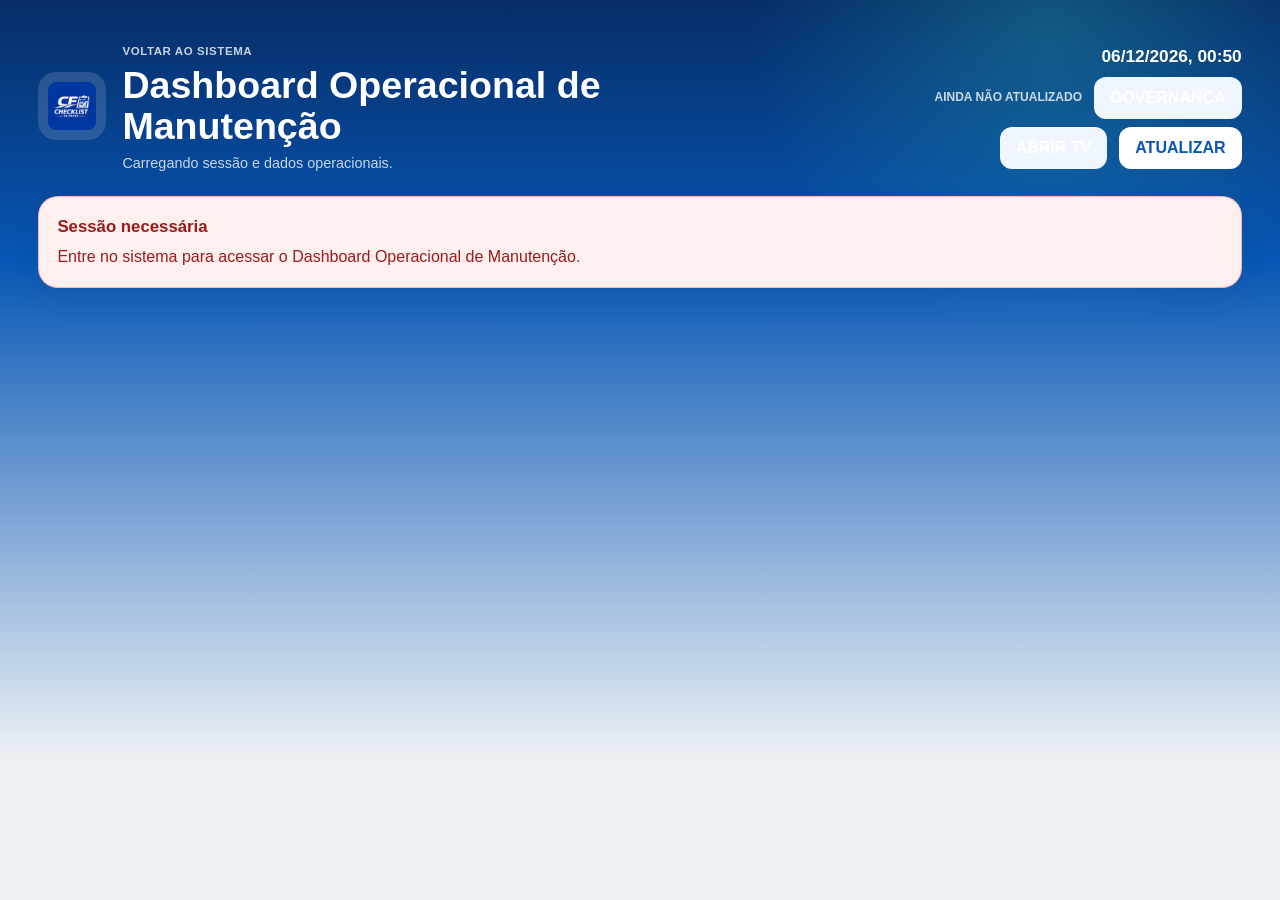
==== web_app/dashboard-manutencao/index.html @ 2badd082 "feat: liberar acesso publico ao painel tv" ====
<!DOCTYPE html>
<html lang="pt-BR">
<head>
    <meta charset="UTF-8">
    <meta name="viewport" content="width=device-width, initial-scale=1.0, viewport-fit=cover">
    <meta name="theme-color" content="#0756B5">
    <meta http-equiv="Cache-Control" content="no-cache, no-store, must-revalidate">
    <title>Dashboard Operacional de Manutenção</title>
    <link rel="icon" type="image/png" sizes="192x192" href="../static/icons/icon-192.png?v=20260720-01">
    <link rel="stylesheet" href="../static/css/styles.css?v=20260720-01">
    <link rel="stylesheet" href="../static/css/maintenance-dashboard.css?v=20260724-02">
</head>
<body class="dashboard-page">
    <main class="maintenance-dashboard-shell">
        <header class="dashboard-header">
            <div class="dashboard-brand">
                <img src="../static/icons/cf-logo-mark.png" alt="Checklist de Frota">
                <div>
                    <a class="dashboard-back-link" href="../">VOLTAR AO SISTEMA</a>
                    <h1>Dashboard Operacional de Manutenção</h1>
                    <p id="dashboard-subtitle">Carregando sessão e dados operacionais.</p>
                </div>
            </div>
            <div class="dashboard-header-meta">
                <strong id="dashboard-clock">--/--/---- --:--</strong>
                <span id="dashboard-last-update">AINDA NÃO ATUALIZADO</span>
                <button id="dashboard-governance-toggle" class="dashboard-action secondary" type="button">GOVERNANÇA</button>
                <a id="dashboard-open-tv" class="dashboard-action secondary" href="./tv/" target="_blank" rel="noopener">ABRIR TV</a>
                <button id="dashboard-refresh" class="dashboard-action" type="button">ATUALIZAR</button>
            </div>
        </header>

        <section id="dashboard-access-state" class="dashboard-state-card" aria-live="polite"></section>

        <section id="dashboard-content" class="dashboard-content hidden">
            <section class="dashboard-filter-card" aria-label="Filtros do dashboard">
                <div class="dashboard-section-heading">
                    <div>
                        <span>FILTROS OPERACIONAIS</span>
                        <h2>Período e ativos</h2>
                    </div>
                    <button id="dashboard-clear-filters" class="dashboard-clear-button" type="button">LIMPAR FILTROS</button>
                </div>
                <div class="dashboard-filters">
                    <label>DATA INICIAL<input id="dashboard-date-from" type="date"></label>
                    <label>DATA FINAL<input id="dashboard-date-to" type="date"></label>
                    <label>FAMÍLIA<select id="dashboard-family"><option value="">TODAS</option></select></label>
                    <label>EQUIPAMENTO<select id="dashboard-vehicle"><option value="">TODOS</option></select></label>
                    <label>LOCAL<select id="dashboard-location"><option value="">TODOS</option></select></label>
                    <button id="dashboard-apply-filters" class="dashboard-apply-button" type="button">APLICAR</button>
                </div>
            </section>

            <section id="dashboard-governance-panel" class="dashboard-governance-panel hidden" aria-label="Governança de manutenção">
                <div class="dashboard-section-heading compact">
                    <div><span>DADOS REAIS E AUDITÁVEIS</span><h2>Governança de OS</h2></div>
                    <em id="dashboard-governance-state">SELECIONE UMA OS</em>
                </div>
                <p>Registre custos, fornecedor, causa, componente e turno diretamente na ordem. Metas ficam vazias até serem definidas pela gestão.</p>

                <div class="dashboard-governance-grid">
                    <form id="dashboard-governance-targets-form" class="dashboard-governance-card">
                        <h3>Metas gerenciais</h3>
                        <div class="dashboard-governance-fields two-columns">
                            <label>DISPONIBILIDADE MÍNIMA (%)<input id="governance-target-availability" type="number" min="0" max="100" step="0.01" placeholder="Não configurada"></label>
                            <label>MTTR MÁXIMO (HORAS)<input id="governance-target-mttr" type="number" min="0" step="0.01" placeholder="Não configurada"></label>
                            <label>MTBF MÍNIMO (HORAS)<input id="governance-target-mtbf" type="number" min="0" step="0.01" placeholder="Não configurada"></label>
                            <label>PREVENTIVAS MÍNIMAS (%)<input id="governance-target-preventive" type="number" min="0" max="100" step="0.01" placeholder="Não configurada"></label>
                        </div>
                        <button class="dashboard-apply-button" type="submit">SALVAR METAS</button>
                    </form>

                    <form id="dashboard-governance-classification-form" class="dashboard-governance-card">
                        <h3>Classificação da ordem</h3>
                        <div class="dashboard-governance-fields">
                            <label>ORDEM DE SERVIÇO<select id="governance-work-order"><option value="">SELECIONE UMA OS</option></select></label>
                            <label>CAUSA DA FALHA<input id="governance-failure-cause" maxlength="160" placeholder="Ex.: desgaste, vazamento, falha elétrica"></label>
                            <label>COMPONENTE AFETADO<input id="governance-affected-component" maxlength="160" placeholder="Ex.: spreader, motor, sistema hidráulico"></label>
                            <label>TURNO<input id="governance-work-shift" maxlength="30" placeholder="Informe o turno real"></label>
                        </div>
                        <button class="dashboard-apply-button" type="submit">SALVAR CLASSIFICAÇÃO</button>
                    </form>
                </div>

                <div class="dashboard-governance-grid">
                    <form id="dashboard-governance-cost-form" class="dashboard-governance-card">
                        <h3>Novo lançamento de custo</h3>
                        <div class="dashboard-governance-fields two-columns">
                            <label>CATEGORIA<select id="governance-cost-category"><option value="PECA">PEÇA</option><option value="MAO_DE_OBRA">MÃO DE OBRA</option><option value="SERVICO_EXTERNO">SERVIÇO EXTERNO</option></select></label>
                            <label>VALOR (R$)<input id="governance-cost-amount" type="number" min="0" step="0.01" required></label>
                            <label>DESCRIÇÃO<input id="governance-cost-description" maxlength="200" required placeholder="Material, serviço ou mão de obra"></label>
                            <label>FORNECEDOR<input id="governance-cost-supplier" maxlength="160" placeholder="Quando aplicável"></label>
                            <label>COMPONENTE<input id="governance-cost-component" maxlength="160" placeholder="Quando aplicável"></label>
                            <label>DATA E HORA<input id="governance-cost-occurred-at" type="datetime-local"></label>
                        </div>
                        <label class="dashboard-governance-notes">OBSERVAÇÃO<textarea id="governance-cost-notes" maxlength="2000" rows="2"></textarea></label>
                        <button class="dashboard-apply-button" type="submit">REGISTRAR CUSTO</button>
                    </form>

                    <section class="dashboard-governance-card" aria-live="polite">
                        <h3>Custos da ordem</h3>
                        <div id="governance-cost-summary" class="dashboard-governance-summary">Selecione uma OS para visualizar os custos.</div>
                        <div id="governance-cost-list" class="dashboard-governance-cost-list"></div>
                    </section>
                </div>
            </section>

            <section class="dashboard-kpi-grid" aria-label="Indicadores principais">
                <article class="dashboard-kpi blue"><span>EQUIPAMENTOS</span><strong id="kpi-equipment-total">--</strong><em>ATIVOS NO FILTRO</em></article>
                <article class="dashboard-kpi green"><span>DISPONÍVEIS</span><strong id="kpi-available">--</strong><em>INCLUI RESTRIÇÃO</em></article>
                <article class="dashboard-kpi red"><span>INDISPONÍVEIS</span><strong id="kpi-unavailable">--</strong><em>PARADA OPERACIONAL</em></article>
                <article class="dashboard-kpi amber"><span>EM MANUTENÇÃO</span><strong id="kpi-maintenance">--</strong><em>STATUS ATUAL</em></article>
                <article class="dashboard-kpi blue"><span>DISPONIBILIDADE</span><strong id="kpi-availability">--</strong><em id="kpi-measured">SEM MEDIÇÃO</em></article>
                <article class="dashboard-kpi amber"><span>OS ABERTAS</span><strong id="kpi-open-orders">--</strong><em id="kpi-overdue-orders">-- VENCIDAS</em></article>
                <article class="dashboard-kpi red"><span>PREVENTIVAS</span><strong id="kpi-preventives">--</strong><em>VENCENDO OU VENCIDAS</em></article>
                <article class="dashboard-kpi blue"><span>MTTR / MTBF</span><strong id="kpi-reliability">--</strong><em id="kpi-reliability-detail">SEM EXECUÇÕES COMPLETAS</em></article>
            </section>

            <section class="dashboard-grid dashboard-grid-charts" aria-label="Graficos operacionais">
                <article class="dashboard-panel">
                    <div class="dashboard-section-heading compact">
                        <div><span>SITUACAO ATUAL</span><h2>Ativos por status operacional</h2></div>
                        <em id="dashboard-status-caption">SEM DADOS</em>
                    </div>
                    <div id="dashboard-operational-status-chart" class="dashboard-bar-chart"></div>
                </article>
                <article class="dashboard-panel">
                    <div class="dashboard-section-heading compact">
                        <div><span>ORDENS DE SERVICO</span><h2>Distribuicao por status</h2></div>
                        <em id="dashboard-work-order-chart-caption">SEM DADOS</em>
                    </div>
                    <div id="dashboard-work-order-status-chart" class="dashboard-bar-chart"></div>
                </article>
                <article class="dashboard-panel">
                    <div class="dashboard-section-heading compact">
                        <div><span>PLANOS PREVENTIVOS</span><h2>Situacao dos planos ativos</h2></div>
                        <em id="dashboard-preventive-chart-caption">SEM DADOS</em>
                    </div>
                    <div id="dashboard-preventive-status-chart" class="dashboard-bar-chart"></div>
                </article>
            </section>

            <section class="dashboard-grid dashboard-grid-wide">
                <article class="dashboard-panel">
                    <div class="dashboard-section-heading compact">
                        <div><span>DISPONIBILIDADE</span><h2>Por família de equipamento</h2></div>
                        <em id="dashboard-availability-caption">SEM MEDIÇÃO</em>
                    </div>
                    <div id="dashboard-family-availability" class="dashboard-family-list"></div>
                </article>
                <article class="dashboard-panel">
                    <div class="dashboard-section-heading compact">
                        <div><span>PREVENTIVAS</span><h2>Planos com atenção</h2></div>
                        <em id="dashboard-preventive-caption">0 ITENS</em>
                    </div>
                    <div id="dashboard-preventive-list" class="dashboard-simple-list"></div>
                </article>
            </section>

            <section class="dashboard-panel dashboard-critical-panel">
                <div class="dashboard-section-heading compact">
                    <div><span>PRIORIDADE OPERACIONAL</span><h2>Equipamentos críticos</h2></div>
                    <em id="dashboard-critical-caption">0 ATIVOS</em>
                </div>
                <div id="dashboard-critical-list" class="dashboard-critical-list"></div>
            </section>

            <section class="dashboard-grid dashboard-grid-wide">
                <article class="dashboard-panel">
                    <div class="dashboard-section-heading compact">
                        <div><span>EVOLUCAO</span><h2>Apontamentos operacionais no periodo</h2></div>
                        <em id="dashboard-trend-caption">SEM EVENTOS</em>
                    </div>
                    <div id="dashboard-operational-trend" class="dashboard-trend-chart"></div>
                </article>
                <article class="dashboard-panel">
                    <div class="dashboard-section-heading compact">
                        <div><span>INDISPONIBILIDADES</span><h2>Motivos registrados</h2></div>
                        <em id="dashboard-reason-caption">SEM DADOS</em>
                    </div>
                    <div id="dashboard-unavailability-reasons-chart" class="dashboard-bar-chart"></div>
                </article>
            </section>

            <section class="dashboard-panel">
                <div class="dashboard-section-heading compact">
                    <div><span>ACOMPANHAMENTO</span><h2>Ordens de serviço</h2></div>
                    <em id="dashboard-orders-caption">0 REGISTROS</em>
                </div>
                <div class="dashboard-table-wrap">
                    <table>
                        <thead><tr><th>OS</th><th>ATIVO</th><th>ORIGEM</th><th>STATUS</th><th>PROGRAMADA</th><th>EM ABERTO</th><th>RESPONSÁVEL</th></tr></thead>
                        <tbody id="dashboard-orders-table"></tbody>
                    </table>
                </div>
            </section>

            <section id="dashboard-data-gap" class="dashboard-data-gap"></section>
            <p id="dashboard-performance" class="dashboard-performance" aria-live="polite"></p>
        </section>
    </main>
    <script src="../static/js/config.js?v=20260720-01"></script>
    <script src="../static/js/maintenance-dashboard.js?v=20260724-02"></script>
</body>
</html>
---- web_app/static/css/styles.css ----
:root {
    --ink: #08111f;
    --muted: #607089;
    --muted-strong: #415168;
    --line: rgba(122, 140, 166, 0.22);
    --line-strong: rgba(122, 140, 166, 0.34);
    --page: #edf1f5;
    --page-top: #0756b5;
    --page-mid: #d8dee6;
    --page-bottom: #edf1f5;
    --hero-band-end: 248px;
    --card: #ffffff;
    --card-soft: #f7f9fc;
    --card-muted: #edf1f5;
    --blue: #0756b5;
    --blue-soft: #e8f2ff;
    --green: #10b981;
    --green-soft: #e7f8f1;
    --red: #ef4444;
    --red-soft: #fff0f0;
    --amber: #f59e0b;
    --focus-ring: rgba(7, 86, 181, 0.18);
    --shadow-soft: 0 8px 20px rgba(15, 23, 42, 0.04);
    --shadow: 0 12px 30px rgba(15, 23, 42, 0.06);
    --shadow-float: 0 14px 32px rgba(15, 23, 42, 0.07);
    --radius: 20px;
    --radius-md: 16px;
    --radius-sm: 13px;
    --history-frota-col-width: 92px;
    --history-count-col-width: 30px;
}

* {
    box-sizing: border-box;
}

html {
    height: 100%;
    min-height: 100%;
    background: var(--page);
    overflow-x: hidden;
    overflow-y: hidden;
    scroll-behavior: smooth;
    touch-action: pan-y;
}

body {
    margin: 0;
    height: 100%;
    min-height: 100%;
    font-family: "Bahnschrift", "Segoe UI Variable Text", "Segoe UI", sans-serif;
    background:
        radial-gradient(circle at top center, rgba(255, 255, 255, 0.18), transparent 24%),
        linear-gradient(180deg, var(--page-top) 0, #0b67cf 18%, #8d9eb4 42%, #d9e0e8 66%, var(--page-bottom) 100%),
        var(--page);
    color: var(--ink);
    overflow-x: hidden;
    overflow-y: hidden;
    line-height: 1.45;
    overscroll-behavior-y: auto;
    touch-action: pan-y;
}

body.entry-screen {
    background: var(--page);
}

body.modal-open {
    overflow: hidden;
}

body.modal-open .mobile-shell {
    overflow: hidden;
}

button,
input,
textarea {
    font: inherit;
}

button {
    -webkit-tap-highlight-color: transparent;
    transition: transform 0.18s ease, box-shadow 0.18s ease, background 0.18s ease, border-color 0.18s ease, color 0.18s ease, opacity 0.18s ease;
    touch-action: manipulation;
}

button:active {
    transform: translateY(1px);
}

button:disabled {
    cursor: not-allowed;
    transform: none;
}

.mobile-shell {
    --pull-distance: 0px;
    width: min(100%, 1120px);
    min-height: 100dvh;
    height: 100dvh;
    margin: 0 auto;
    padding: max(12px, env(safe-area-inset-top)) clamp(10px, 3vw, 28px) calc(34px + env(safe-area-inset-bottom));
    overflow-x: hidden;
    overflow-y: auto;
    overscroll-behavior-y: auto;
    -webkit-overflow-scrolling: touch;
    scrollbar-width: none;
}

.mobile-shell::-webkit-scrollbar {
    width: 0;
    height: 0;
}

.mobile-shell > :not(.pull-refresh-indicator) {
    transform: translateY(var(--pull-distance));
    transition: transform 0.18s ease;
}

.mobile-shell.is-pulling > :not(.pull-refresh-indicator) {
    transition: none;
}

.pull-refresh-indicator {
    position: sticky;
    top: 8px;
    z-index: 6;
    width: fit-content;
    margin: 0 auto -18px;
    padding: 8px 14px;
    border-radius: 999px;
    background: rgba(8, 17, 31, 0.86);
    color: #ffffff;
    font-size: 0.74rem;
    font-weight: 900;
    letter-spacing: 0.05em;
    opacity: 0;
    pointer-events: none;
    transform: translateY(calc(var(--pull-distance) - 14px));
    transition: opacity 0.18s ease, transform 0.18s ease;
}

.mobile-shell.is-pulling .pull-refresh-indicator,
.mobile-shell.pull-refresh-ready .pull-refresh-indicator,
.mobile-shell.pull-refresh-loading .pull-refresh-indicator {
    opacity: 1;
}

.screen-heading h2,
.success-screen h2 {
    margin: 0;
    letter-spacing: 0;
    font-family: "Segoe UI Variable Display", "Bahnschrift SemiBold", "Bahnschrift", sans-serif;
}

.overline {
    display: none;
}

.app-main {
    display: grid;
    gap: 14px;
    min-width: 0;
}

.screen {
    width: 100%;
    max-width: 760px;
    margin: 0 auto;
    min-width: 0;
    overflow-x: hidden;
    padding-bottom: calc(10px + env(safe-area-inset-bottom));
}

.hidden,
.hidden-by-filter {
    display: none !important;
}

.login-card,
.success-screen {
    background: var(--card);
    border: 1px solid rgba(122, 140, 166, 0.14);
    border-radius: var(--radius);
    box-shadow: var(--shadow-float);
}

.login-card {
    display: grid;
    gap: 18px;
    padding: 14px;
    margin-top: 10px;
}

.login-hero {
    display: flex;
    align-items: center;
    justify-content: center;
    gap: 0;
    padding: 22px;
    border-radius: 18px;
    color: #ffffff;
    background:
        linear-gradient(135deg, rgba(255, 255, 255, 0.10), rgba(255, 255, 255, 0.02)),
        linear-gradient(135deg, #0756b5, #087d76);
}

.login-hero h2 {
    margin: 0;
    font-size: 1.72rem;
    line-height: 1.05;
}

.login-hero-logo {
    display: block;
    width: min(100%, 260px);
    margin: 0;
    border-radius: 12px;
    box-shadow: 0 18px 36px rgba(2, 21, 54, 0.20);
}

.login-hero.logo-only {
    min-height: 174px;
}

.login-hero span {
    display: block;
    margin-top: 8px;
    color: rgba(255, 255, 255, 0.82);
    font-size: 0.92rem;
    line-height: 1.35;
}

.login-badge {
    display: grid;
    place-items: center;
    min-width: 58px;
    height: 58px;
    border-radius: 18px;
    background: rgba(255, 255, 255, 0.16);
    border: 1px solid rgba(255, 255, 255, 0.20);
    font-weight: 950;
}

.form-fields {
    display: grid;
    gap: 14px;
}

label span,
.search-box span {
    display: block;
    margin-bottom: 8px;
    color: var(--ink);
    font-size: 0.8rem;
    font-weight: 850;
    letter-spacing: 0.04em;
}

input,
textarea,
select {
    width: 100%;
    border: 1px solid rgba(122, 140, 166, 0.24);
    border-radius: 15px;
    background: #fbfdff;
    color: var(--ink);
    padding: 14px 15px;
    outline: none;
    box-shadow: inset 0 1px 0 rgba(255, 255, 255, 0.4);
}

input:focus,
textarea:focus,
select:focus {
    border-color: rgba(7, 86, 181, 0.55);
    background: #ffffff;
    box-shadow: 0 0 0 4px var(--focus-ring);
}

input::placeholder,
textarea::placeholder {
    color: #7d8aa0;
}

textarea {
    min-height: 86px;
    resize: vertical;
}

.primary-button,
.icon-button,
.share-button,
.status-button,
.module-tab,
.vehicle-card,
.menu-card,
.activity-card {
    border: 0;
    cursor: pointer;
    pointer-events: auto;
}

.primary-button {
    width: 100%;
    min-height: 54px;
    border-radius: 16px;
    border: 1px solid rgba(6, 45, 94, 0.08);
    background: linear-gradient(135deg, #0a58b8, #0b74e8 58%, #14919e 112%);
    color: #ffffff;
    font-size: 1rem;
    font-weight: 900;
    letter-spacing: 0.02em;
    box-shadow: 0 16px 28px rgba(7, 86, 181, 0.24);
}

.primary-button:disabled {
    opacity: 0.62;
}

.login-status {
    min-height: 22px;
    color: var(--muted);
    font-size: 0.84rem;
    font-weight: 850;
    overflow-wrap: anywhere;
}

.login-status.ok {
    color: #047857;
}

.login-status.error {
    color: #b91c1c;
}

.icon-button {
    min-height: 42px;
    border: 1px solid rgba(7, 86, 181, 0.10);
    border-radius: 13px;
    padding: 0 14px;
    color: var(--blue);
    background: linear-gradient(180deg, #f8fbff, #edf5ff);
    font-weight: 850;
    box-shadow: inset 0 1px 0 rgba(255, 255, 255, 0.72);
}

.share-button {
    width: 100%;
    min-height: 48px;
    border-radius: 15px;
    border: 1px solid rgba(16, 185, 129, 0.12);
    background: linear-gradient(180deg, #effbf4, #e8f7ef);
    color: #047857;
    font-size: 0.92rem;
    font-weight: 900;
}

.screen-heading {
    display: flex;
    align-items: end;
    justify-content: space-between;
    gap: 12px;
    color: #ffffff;
    min-height: 96px;
    min-width: 0;
    padding: 20px 2px 8px;
}

.screen-heading > div:last-child,
.screen-heading.compact > div {
    min-width: 0;
}

.screen-actions {
    display: flex;
    align-items: center;
    justify-content: flex-end;
    flex-wrap: wrap;
    gap: 8px;
}

.screen-heading.compact {
    display: grid;
    grid-template-columns: 86px minmax(0, 1fr);
    justify-content: initial;
    align-items: center;
}

.screen-heading + .summary-card,
.screen-heading + .search-box,
.screen-heading + .module-section,
.screen-heading + .progress-card,
.screen-heading + .menu-grid,
.screen-heading + .list-toolbar {
    margin-top: 12px;
}

#checklist-history-screen .module-section + .module-section {
    margin-top: 14px;
}

#checklist-history-screen .history-filter-card {
    gap: 16px;
    padding: 18px;
    border: 1px solid rgba(255, 255, 255, 0.64);
    border-radius: 20px;
    background: linear-gradient(180deg, rgba(255, 255, 255, 0.98), rgba(247, 251, 255, 0.96));
    box-shadow: 0 18px 38px rgba(15, 23, 42, 0.10);
}

#checklist-history-screen .history-filter-card .module-header {
    padding: 0;
}

#checklist-history-screen .history-filter-card .module-header span {
    color: var(--muted);
    text-shadow: none;
}

#checklist-history-screen .history-filter-card .module-header strong {
    color: var(--ink);
}

#checklist-history-screen .history-filter-card .module-header em {
    background: var(--blue-soft);
    color: var(--blue);
}

.screen-heading h2 {
    font-size: 1.55rem;
    line-height: 1.08;
    color: #ffffff;
    text-shadow: 0 1px 1px rgba(15, 23, 42, 0.18);
    overflow-wrap: anywhere;
    text-wrap: balance;
}

.summary-card {
    display: grid;
    grid-template-columns: repeat(3, 1fr);
    gap: 8px;
    padding: 0;
    background: transparent;
    border: 0;
    box-shadow: none;
}

.summary-card div {
    min-width: 0;
    padding: 11px 12px;
    border-radius: 15px;
    background: #fbfcfd;
    border: 1px solid rgba(122, 140, 166, 0.14);
}

.summary-card span {
    display: block;
    color: var(--muted);
    font-size: 0.7rem;
    font-weight: 800;
    letter-spacing: 0.04em;
}

.summary-card strong {
    display: block;
    overflow: hidden;
    margin-top: 4px;
    font-size: 0.86rem;
    text-overflow: ellipsis;
    white-space: nowrap;
}

.sync-panel {
    display: grid;
    grid-template-columns: minmax(0, 1fr) auto;
    gap: 10px;
    align-items: start;
    margin-top: 14px;
    padding: 0;
    border-radius: 0;
    background: transparent;
    border: 0;
    box-shadow: none;
}

.sync-panel span {
    display: block;
    color: rgba(255, 255, 255, 0.78);
    font-size: 0.76rem;
    font-weight: 900;
    letter-spacing: 0.04em;
    text-shadow: 0 1px 1px rgba(15, 23, 42, 0.16);
}

.sync-panel strong {
    display: block;
    overflow: hidden;
    margin-top: 6px;
    text-overflow: ellipsis;
    white-space: normal;
    color: #ffffff;
    font-size: 1rem;
    line-height: 1.3;
    text-shadow: 0 1px 1px rgba(15, 23, 42, 0.2);
}

#cloud-admin-panel > div {
    display: grid;
    gap: 2px;
}

#cloud-admin-panel .icon-button {
    align-self: center;
}

#cloud-admin-panel {
    gap: 16px;
    padding: 18px;
    border-radius: 24px;
    background: linear-gradient(180deg, rgba(255, 255, 255, 0.98), rgba(246, 250, 255, 0.96));
    border: 1px solid rgba(255, 255, 255, 0.5);
    box-shadow: 0 18px 40px rgba(15, 23, 42, 0.08);
}

#cloud-admin-panel span {
    color: #6b7d96;
    text-shadow: none;
}

#cloud-admin-panel strong {
    color: #08111f;
    text-shadow: none;
}

#cloud-admin-panel .icon-button {
    min-height: 54px;
    padding: 0 22px;
    border-radius: 18px;
    border: 1px solid rgba(7, 86, 181, 0.14);
    background: linear-gradient(180deg, #f8fbff, #eaf2ff);
    box-shadow: 0 10px 20px rgba(7, 86, 181, 0.08);
}

#cloud-admin-panel .sync-list {
    gap: 10px;
}

#cloud-admin-panel .sync-row {
    padding: 14px 14px;
    border-radius: 18px;
    background: #ffffff;
    border: 1px solid rgba(122, 140, 166, 0.12);
    box-shadow: 0 8px 18px rgba(15, 23, 42, 0.04);
}

#cloud-admin-panel .sync-row strong {
    color: #2c3e57;
    font-size: 0.98rem;
}

#cloud-admin-panel .sync-row span {
    margin-top: 4px;
    color: #5f7390;
    font-size: 0.84rem;
}

#cloud-admin-panel .sync-row em {
    min-width: 42px;
    text-align: center;
}

.sync-list {
    grid-column: 1 / -1;
    display: grid;
    gap: 7px;
}

.sync-row {
    display: grid;
    grid-template-columns: minmax(0, 1fr) auto;
    gap: 8px;
    align-items: center;
    padding: 9px 10px;
    border-radius: 13px;
    background: #fbfcfd;
    border: 1px solid rgba(122, 140, 166, 0.12);
}

.sync-row strong,
.sync-row span {
    overflow: hidden;
    text-overflow: ellipsis;
    white-space: nowrap;
}

.sync-row span {
    color: var(--muted);
    font-size: 0.76rem;
}

.sync-row em {
    padding: 5px 8px;
    border-radius: 999px;
    background: var(--blue-soft);
    color: var(--blue);
    font-size: 0.68rem;
    font-style: normal;
    font-weight: 950;
}

.sync-row.error em {
    background: var(--red-soft);
    color: #b91c1c;
}

.menu-grid {
    display: grid;
    gap: 12px;
    margin-top: 14px;
}

.menu-card {
    display: grid;
    grid-template-columns: 54px 1fr;
    gap: 6px 14px;
    width: 100%;
    padding: 18px;
    border-radius: 20px;
    background: #ffffff;
    border: 1px solid rgba(122, 140, 166, 0.14);
    box-shadow: var(--shadow-float);
    text-align: left;
}

.menu-card span {
    display: grid;
    grid-row: span 2;
    place-items: center;
    height: 54px;
    border-radius: 16px;
    background: #edf2f7;
    color: var(--blue);
    font-weight: 950;
}

.menu-card strong {
    align-self: end;
    font-size: 1rem;
    line-height: 1.18;
}

.menu-card em {
    color: var(--muted-strong);
    font-style: normal;
    line-height: 1.35;
}

.search-box {
    display: block;
    margin-top: 12px;
    padding: 0;
    background: transparent;
    border: 0;
    box-shadow: none;
}

.search-box span {
    display: block;
    margin-bottom: 8px;
    color: var(--ink);
    font-size: 0.82rem;
    font-weight: 950;
    text-transform: uppercase;
}

.list-toolbar {
    display: flex;
    align-items: center;
    justify-content: space-between;
    flex-wrap: wrap;
    gap: 12px;
    margin: 14px 3px 10px;
}

.list-toolbar,
.section-caption {
    border: 1px solid rgba(255, 255, 255, 0.62);
    border-radius: 18px;
    background: rgba(255, 255, 255, 0.96);
    box-shadow: 0 12px 28px rgba(15, 23, 42, 0.07);
}

.list-toolbar {
    padding: 14px 16px;
}

.list-toolbar strong {
    color: var(--ink);
    font-size: 0.98rem;
}

.list-toolbar span {
    color: var(--muted);
    font-size: 0.78rem;
    line-height: 1.4;
    text-align: right;
}

.section-caption {
    margin: -2px 0 10px;
    padding: 12px 14px;
    color: var(--muted);
    font-size: 0.8rem;
    line-height: 1.45;
}

.history-summary {
    display: grid;
    grid-template-columns: repeat(3, minmax(0, 1fr));
    gap: 8px;
    margin: 0;
}

.history-summary-card {
    display: grid;
    gap: 12px;
    padding: 14px;
    border: 1px solid rgba(255, 255, 255, 0.62);
    border-radius: 20px;
    background: rgba(255, 255, 255, 0.96);
    box-shadow: 0 12px 28px rgba(15, 23, 42, 0.07);
}

.history-summary article {
    padding: 12px 13px;
    border-radius: 14px;
    background: #ffffff;
    border: 1px solid rgba(7, 86, 181, 0.10);
    box-shadow: inset 0 1px 0 rgba(255, 255, 255, 0.72);
}

.history-summary span {
    display: block;
    color: var(--muted);
    font-size: 0.72rem;
    font-weight: 900;
}

.history-summary strong {
    display: block;
    margin-top: 4px;
    color: var(--ink);
    font-size: 0.92rem;
}

.history-caption {
    margin: 0;
    padding: 12px 14px;
    border-radius: 16px;
    background: #f7fbff;
    border: 1px solid rgba(122, 140, 166, 0.12);
    color: var(--muted);
    font-size: 0.78rem;
    line-height: 1.45;
    font-weight: 800;
}

.history-filters {
    display: grid;
    grid-template-columns: repeat(4, minmax(0, 1fr));
    gap: 10px;
    align-items: end;
    margin-top: 12px;
}

.history-search-filter {
    min-width: 0;
}

.history-filter-card .history-filters {
    margin-top: 0;
}

.history-filter-card .history-filters label span {
    color: var(--ink);
    font-weight: 950;
}

.history-filter-card .history-filters select,
.history-filter-card .history-filters input {
    background: #ffffff;
    border-color: rgba(122, 140, 166, 0.18);
    box-shadow: inset 0 1px 0 rgba(255, 255, 255, 0.72), 0 8px 18px rgba(15, 23, 42, 0.04);
}

.history-filters label {
    display: grid;
    gap: 6px;
    min-width: 0;
}

.history-filters label span {
    margin: 0;
    white-space: normal;
}

@media (max-width: 760px) {
    :root {
        --hero-band-end: 204px;
    }

    .screen-heading {
        display: grid;
        min-height: auto;
        gap: 10px;
        padding: 18px 0 8px;
        align-items: start;
    }

    .screen-heading:not(.compact) {
        grid-template-columns: minmax(0, 1fr);
    }

    .screen-heading.compact {
        grid-template-columns: minmax(0, 1fr);
        gap: 8px;
    }

    .screen-heading.compact .icon-button {
        justify-self: start;
    }

    .screen-actions {
        width: 100%;
        justify-content: flex-start;
    }

    .screen-heading h2 {
        line-height: 1.15;
    }

    .summary-card {
        grid-template-columns: 1fr;
    }

    .summary-card div {
        min-height: 74px;
    }

    .summary-card strong {
        white-space: normal;
    }

    .search-box {
        padding: 14px;
        border-radius: 18px;
        background: rgba(255, 255, 255, 0.96);
        border: 1px solid rgba(255, 255, 255, 0.62);
        box-shadow: 0 12px 28px rgba(15, 23, 42, 0.07);
    }

    .history-filters {
        grid-template-columns: repeat(2, minmax(0, 1fr));
    }
}

@media (max-width: 520px) {
    .history-filters {
        grid-template-columns: 1fr;
    }

    .history-summary {
        grid-template-columns: 1fr;
    }

    .list-toolbar span {
        width: 100%;
        text-align: left;
    }
}

.history-table-wrap {
    margin-top: 12px;
    overflow-x: auto;
    overflow-y: auto;
    max-height: calc(100vh - 280px);
    min-height: 260px;
    border-radius: 16px;
    border: 1px solid rgba(7, 86, 181, 0.16);
    background: #ffffff;
    box-shadow: var(--shadow-soft);
    scrollbar-gutter: stable;
    -webkit-overflow-scrolling: touch;
}

.history-table-wrap.history-expanded {
    --history-frota-col-width: 168px;
}

.history-table {
    width: max-content;
    min-width: 100%;
    border-collapse: collapse;
}

.history-table thead th {
    position: sticky;
    top: 0;
    z-index: 2;
    padding: 10px 7px;
    border-bottom: 1px solid rgba(7, 86, 181, 0.18);
    background: #eef5ff;
    color: var(--ink);
    text-align: center;
    font-size: 0.72rem;
    font-weight: 900;
    white-space: nowrap;
}

.history-table thead th.history-sort-header {
    padding: 0;
    cursor: pointer;
}

.history-table thead th.history-sort-header button {
    display: flex;
    align-items: center;
    justify-content: center;
    gap: 4px;
    width: 100%;
    min-height: 38px;
    padding: 10px 7px;
    border: 0;
    background: transparent;
    color: inherit;
    font: inherit;
    cursor: pointer;
}

.history-table thead th.history-frota-header button {
    justify-content: flex-start;
    padding-left: 6px;
    padding-right: 4px;
}

.history-table thead th.history-count-header button {
    padding-left: 2px;
    padding-right: 2px;
}

.history-table thead th.history-sort-header em {
    display: inline-block;
    min-width: 9px;
    color: var(--blue);
    font-size: 0.58rem;
    font-style: normal;
    font-weight: 950;
}

.history-table thead th.history-sort-header.active {
    background: #e2efff;
}

.history-table thead th.history-frota-header {
    left: 0;
    z-index: 4;
    width: var(--history-frota-col-width);
    min-width: var(--history-frota-col-width);
    max-width: var(--history-frota-col-width);
    padding-left: 6px;
    padding-right: 4px;
    text-align: left;
    font-size: 0.70rem;
}

.history-table thead th.history-count-header {
    left: var(--history-frota-col-width);
    z-index: 4;
    width: var(--history-count-col-width);
    min-width: var(--history-count-col-width);
    max-width: var(--history-count-col-width);
    padding-left: 2px;
    padding-right: 2px;
    font-size: 0.70rem;
}

.history-table tbody th,
.history-table tbody td {
    padding: 8px 6px;
    border-bottom: 1px solid rgba(122, 140, 166, 0.14);
    border-right: 1px solid rgba(122, 140, 166, 0.10);
    vertical-align: middle;
    text-align: center;
    font-size: 0.72rem;
    white-space: nowrap;
}

.history-table tbody th {
    position: sticky;
    left: 0;
    z-index: 3;
    width: var(--history-frota-col-width);
    min-width: var(--history-frota-col-width);
    max-width: var(--history-frota-col-width);
    padding-left: 6px;
    padding-right: 4px;
    background: #f6f9fe;
    text-align: left;
    cursor: pointer;
    transition: background 0.16s ease;
}

.history-table tbody th strong,
.history-table tbody th span,
.history-table tbody th small {
    display: block;
    overflow: hidden;
    text-overflow: ellipsis;
    white-space: nowrap;
    word-break: normal;
}

.history-table tbody th span {
    color: var(--muted);
    font-size: 0.64rem;
    margin-top: 2px;
}

.history-table tbody th small {
    margin-top: 2px;
    color: #6b7c94;
    font-size: 0.58rem;
    font-weight: 800;
}

.history-table tbody tr.history-row-selected th,
.history-table tbody tr.history-row-selected td {
    background: #fff7d7;
}

.history-table tbody tr.history-row-selected td.history-count-cell {
    background: #ffefb4;
}

.history-table tbody tr.history-row-selected th strong,
.history-table tbody tr.history-row-selected th span,
.history-table tbody tr.history-row-selected th small {
    overflow: visible;
    text-overflow: clip;
    white-space: normal;
    line-height: 1.25;
}

.history-table tbody td {
    min-width: 92px;
    background: #ffffff;
    color: var(--ink);
    font-weight: 800;
    white-space: nowrap;
}

.history-table tbody td.history-count-cell {
    position: sticky;
    left: var(--history-frota-col-width);
    z-index: 2;
    width: var(--history-count-col-width);
    min-width: var(--history-count-col-width);
    max-width: var(--history-count-col-width);
    padding-left: 2px;
    padding-right: 2px;
    font-size: 0.70rem;
    font-weight: 900;
    text-align: center;
    background: #f9fbff;
}

.history-table tbody tr:nth-child(even) td {
    background: #fbfdff;
}

.history-table tbody tr:nth-child(even) td.history-count-cell {
    background: #f2f7ff;
}

.wash-report-panel {
    display: flex;
    flex-wrap: wrap;
    align-items: center;
    justify-content: space-between;
    gap: 12px;
    margin: 0 0 12px;
    padding: 12px 13px;
    border: 1px solid rgba(7, 86, 181, 0.13);
    border-radius: 16px;
    background: #ffffff;
    box-shadow: var(--shadow-soft);
}

.wash-report-panel span {
    display: block;
    color: var(--muted);
    font-size: 0.72rem;
    font-weight: 900;
}

.wash-report-panel strong {
    display: block;
    margin-top: 2px;
    color: var(--ink);
    font-size: 0.95rem;
}

.wash-report-panel .icon-button {
    min-width: 74px;
}

.wash-report-panel select,
.wash-report-panel input {
    min-width: 0;
    min-height: 42px;
    border: 1px solid rgba(84, 100, 126, 0.2);
    border-radius: 12px;
    background: #f8fbff;
    color: var(--ink);
    font: inherit;
    font-size: 0.82rem;
    font-weight: 850;
    padding: 0 10px;
}

.wash-report-panel select {
    flex: 1 1 220px;
}

.wash-report-panel input[type="date"] {
    flex: 0 1 150px;
}

.wash-report-panel input[type="number"] {
    flex: 0 1 92px;
}

.maintenance-reprogram-box {
    display: grid;
    grid-template-columns: minmax(0, 1fr) auto;
    gap: 10px;
    align-items: end;
}

.wash-calendar-card,
.wash-day-summary {
    background: #ffffff;
    border: 1px solid rgba(255, 255, 255, 0.72);
    border-radius: var(--radius);
    box-shadow: var(--shadow-float);
}

.wash-calendar-card {
    display: grid;
    gap: 10px;
    padding: 12px;
    min-width: 0;
    scroll-margin-top: 88px;
}

.wash-calendar-header {
    display: grid;
    grid-template-columns: 76px minmax(0, 1fr) 76px;
    align-items: center;
    gap: 8px;
}

.wash-calendar-header strong {
    overflow: hidden;
    color: var(--ink);
    text-align: center;
    text-overflow: ellipsis;
    white-space: nowrap;
    font-size: 1rem;
    font-weight: 950;
}

.wash-weekdays,
.wash-calendar {
    display: grid;
    grid-template-columns: repeat(7, minmax(0, 1fr));
    gap: 6px;
}

.wash-calendar {
    -webkit-overflow-scrolling: touch;
}

.wash-weekdays span {
    color: var(--muted);
    text-align: center;
    font-size: 0.68rem;
    font-weight: 950;
}

.wash-day {
    display: grid;
    align-content: center;
    gap: 2px;
    min-width: 0;
    min-height: 58px;
    padding: 6px 3px;
    border: 0;
    border-radius: 14px;
    background: #f7fbff;
    color: var(--muted);
    text-align: center;
    cursor: pointer;
    scroll-margin-top: 88px;
}

.wash-day.empty {
    min-height: 58px;
    background: transparent;
    cursor: default;
}

.wash-day strong,
.wash-day span,
.wash-day em {
    display: block;
    overflow: hidden;
    text-overflow: ellipsis;
    white-space: nowrap;
}

.wash-day strong {
    color: var(--ink);
    font-size: 0.92rem;
    font-weight: 950;
}

.wash-day span {
    font-size: 0.62rem;
    font-weight: 900;
}

.wash-day em {
    color: var(--amber);
    font-size: 0.58rem;
    font-style: normal;
    font-weight: 950;
}

.wash-day.has-items {
    background: #ffffff;
    box-shadow: 0 8px 18px rgba(9, 26, 52, 0.08);
}

.wash-day.today {
    outline: 2px solid rgba(7, 86, 181, 0.20);
}

.wash-day.done {
    background: var(--green-soft);
}

.wash-day.blocked {
    background: #fff7ed;
}

.wash-day.active {
    background: var(--blue);
    color: #ffffff;
    box-shadow: 0 12px 24px rgba(7, 86, 181, 0.26);
}

.wash-day.active strong,
.wash-day.active span,
.wash-day.active em {
    color: #ffffff;
}

.wash-day-summary {
    display: grid;
    grid-template-columns: repeat(2, minmax(0, 1fr));
    gap: 8px;
    margin: 12px 0;
    padding: 14px;
}

.wash-day-summary div {
    min-width: 0;
}

.wash-day-summary span {
    display: block;
    color: var(--muted);
    font-size: 0.72rem;
    font-weight: 900;
}

.wash-day-summary strong {
    display: block;
    overflow: hidden;
    margin-top: 4px;
    text-overflow: ellipsis;
    white-space: nowrap;
    font-size: 0.98rem;
}

.wash-day-summary.maintenance-focus {
    grid-template-columns: repeat(4, minmax(0, 1fr));
}

.wash-shift-tabs {
    display: grid;
    grid-template-columns: repeat(3, minmax(0, 1fr));
    gap: 8px;
    margin: 10px 0 12px;
}

.wash-shift-tab {
    border: 1px solid rgba(148, 163, 184, 0.34);
    border-radius: 12px;
    background: #ffffff;
    color: var(--muted);
    font-size: 0.78rem;
    font-weight: 900;
    letter-spacing: 0.03em;
    padding: 10px 8px;
}

.wash-shift-tab.active {
    background: linear-gradient(135deg, #1d4ed8, #2563eb);
    border-color: transparent;
    color: #ffffff;
    box-shadow: 0 12px 24px rgba(37, 99, 235, 0.26);
}

.wash-shift-section {
    display: grid;
    gap: 10px;
}

.wash-shift-section + .wash-shift-section {
    margin-top: 4px;
}

.wash-shift-title {
    display: flex;
    align-items: center;
    justify-content: space-between;
    gap: 12px;
    padding: 4px 3px;
}

.wash-shift-title strong {
    color: var(--ink);
    font-size: 0.92rem;
    font-weight: 950;
}

.wash-shift-title span {
    color: var(--muted);
    font-size: 0.75rem;
    font-weight: 900;
}

.wash-meta {
    display: grid;
    gap: 3px;
}

.wash-meta em,
.wash-closed {
    justify-self: start;
    border-radius: 999px;
    font-style: normal;
    font-weight: 950;
}

.wash-meta em {
    padding: 5px 9px;
    background: var(--blue-soft);
    color: var(--blue);
    font-size: 0.72rem;
}

.wash-closed {
    display: grid;
    gap: 3px;
    max-width: 100%;
    padding: 10px 12px;
    background: var(--green-soft);
    color: #047857;
}

.wash-closed strong,
.wash-closed span {
    overflow: hidden;
    text-overflow: ellipsis;
    white-space: nowrap;
}

.wash-closed span {
    color: #047857;
    font-size: 0.78rem;
}

.empty-state.compact {
    padding: 12px;
    box-shadow: none;
}

.vehicle-list,
.activity-list,
.activity-items-list {
    display: grid;
    gap: 10px;
    padding-bottom: 10px;
    -webkit-overflow-scrolling: touch;
}

.asset-access-panel {
    display: grid;
    gap: 12px;
    margin: 14px 0;
    padding: 16px;
    border: 1px solid rgba(7, 86, 181, 0.22);
    border-radius: var(--radius-md);
    background: linear-gradient(135deg, #f4f9ff, #ffffff);
    box-shadow: var(--shadow-soft);
}

.asset-access-panel > div:first-child {
    display: grid;
    gap: 2px;
}

.asset-access-panel span,
.asset-access-panel em {
    color: var(--muted-strong);
    font-size: 0.76rem;
    font-style: normal;
    font-weight: 750;
    letter-spacing: 0.03em;
}

.asset-access-panel strong {
    color: var(--blue);
    font-size: 1rem;
}

.asset-access-actions {
    display: grid;
    grid-template-columns: minmax(0, 1fr) auto auto;
    gap: 8px;
}

.asset-access-actions .icon-button {
    min-height: 46px;
}

.asset-qr-preview {
    width: 100%;
    max-height: 280px;
    border-radius: 14px;
    background: #08111f;
    object-fit: cover;
}

@media (max-width: 520px) {
    .asset-access-actions {
        grid-template-columns: 1fr 1fr;
    }

    .asset-access-actions .primary-button {
        grid-column: 1 / -1;
    }
}

.vehicle-card,
.activity-card {
    display: grid;
    grid-template-columns: auto 1fr;
    gap: 4px 12px;
    width: 100%;
    padding: 16px;
    border-radius: 18px;
    background: #ffffff;
    border: 1px solid rgba(122, 140, 166, 0.14);
    box-shadow: var(--shadow-soft);
    text-align: left;
}

.vehicle-type {
    grid-row: span 3;
    align-self: center;
    min-width: 68px;
    padding: 9px 8px;
    border-radius: 13px;
    background: var(--blue-soft);
    color: var(--blue);
    text-align: center;
    text-transform: uppercase;
    font-size: 0.75rem;
    font-weight: 900;
}

.vehicle-card strong,
.activity-card strong {
    font-size: 1.18rem;
}

.vehicle-card span:not(.vehicle-type),
.vehicle-card small,
.activity-card span:not(.vehicle-type),
.activity-card small {
    color: var(--muted);
}

.activity-meta {
    display: grid;
    gap: 4px;
    padding: 10px 12px;
    border-radius: 14px;
    background: #f5f7fa;
    border: 1px solid rgba(122, 140, 166, 0.12);
}

.activity-meta strong {
    font-size: 0.86rem;
}

.activity-meta span {
    color: var(--muted);
    font-size: 0.82rem;
}

.empty-state {
    display: grid;
    gap: 5px;
    padding: 18px;
    border-radius: 18px;
    background: #ffffff;
    border: 1px solid rgba(122, 140, 166, 0.14);
    color: var(--muted);
    box-shadow: var(--shadow-soft);
}

.empty-state strong {
    color: var(--ink);
}

.state-card {
    display: grid;
    gap: 6px;
    padding: 16px 18px;
    border-radius: 18px;
    border: 1px solid rgba(122, 140, 166, 0.16);
    background: #ffffff;
    color: var(--muted);
    box-shadow: var(--shadow-soft);
}

.state-card strong {
    color: var(--ink);
}

.state-card.loading {
    background: linear-gradient(180deg, #f7fbff, #ffffff);
    border-color: rgba(7, 86, 181, 0.16);
}

.state-card.loading strong::after {
    content: "";
    display: inline-block;
    width: 0.9em;
    height: 0.9em;
    margin-left: 8px;
    border: 2px solid rgba(7, 86, 181, 0.16);
    border-top-color: var(--blue);
    border-radius: 999px;
    vertical-align: -0.12em;
    animation: spin 0.9s linear infinite;
}

.state-card.error {
    background: #fff5f5;
    border-color: rgba(185, 28, 28, 0.18);
    color: #991b1b;
}

.state-card.error strong {
    color: #7f1d1d;
}

.state-card.compact {
    padding: 12px 14px;
    box-shadow: none;
}

.progress-card {
    display: grid;
    gap: 12px;
    padding: 16px;
    min-width: 0;
    background: rgba(255, 255, 255, 0.96);
    border: 1px solid rgba(255, 255, 255, 0.62);
    border-radius: 18px;
    box-shadow: 0 12px 28px rgba(15, 23, 42, 0.07);
}

.progress-card strong,
.progress-card span {
    display: block;
}

.progress-card span {
    margin-top: 4px;
    color: var(--muted);
    font-size: 0.86rem;
}

.progress-card .progress-hint {
    margin-top: 0;
    font-size: 0.8rem;
    line-height: 1.45;
}

.progress-track {
    height: 9px;
    overflow: hidden;
    border-radius: 999px;
    background: #edf3f9;
}

.progress-track span {
    display: block;
    width: 0;
    height: 100%;
    border-radius: inherit;
    background: linear-gradient(90deg, #10b981, #0756b5);
    transition: width 0.25s ease;
}

.module-tabs {
    display: flex;
    flex-wrap: wrap;
    gap: 8px;
    margin: 12px 0;
    padding: 0;
    overflow: visible;
    scrollbar-width: none;
    scroll-margin-top: 88px;
    -webkit-overflow-scrolling: touch;
}

.module-tabs::-webkit-scrollbar {
    display: none;
}

.module-tab {
    display: inline-flex;
    align-items: center;
    justify-content: space-between;
    gap: 8px;
    flex: 1 1 calc(50% - 8px);
    min-height: 42px;
    min-width: 0;
    max-width: 100%;
    padding: 8px 11px;
    border-radius: 999px;
    background: #ffffff;
    color: var(--muted);
    box-shadow: 0 8px 18px rgba(9, 26, 52, 0.08);
    font-weight: 850;
}

.module-tab span {
    overflow: hidden;
    text-overflow: ellipsis;
    white-space: nowrap;
}

.module-tab span {
    overflow: hidden;
    text-overflow: ellipsis;
    white-space: nowrap;
}

.module-tab strong {
    display: grid;
    place-items: center;
    min-width: 24px;
    height: 24px;
    border-radius: 999px;
    background: #edf3f9;
    color: var(--ink);
    font-size: 0.74rem;
}

.module-tab.active {
    background: var(--blue);
    color: #ffffff;
}

.module-tab.active strong {
    background: rgba(255, 255, 255, 0.20);
    color: #ffffff;
}

.module-list {
    display: grid;
    gap: 14px;
    min-width: 0;
    scroll-margin-top: 88px;
}

.module-section {
    display: grid;
    gap: 10px;
    padding: 0;
    min-width: 0;
    background: transparent;
    border: 0;
    box-shadow: none;
}

.module-header {
    display: flex;
    align-items: center;
    justify-content: space-between;
    gap: 12px;
    padding: 14px 16px;
    border: 1px solid rgba(255, 255, 255, 0.62);
    border-radius: 18px;
    background: rgba(255, 255, 255, 0.96);
    box-shadow: 0 12px 28px rgba(15, 23, 42, 0.07);
}

.module-header span {
    display: block;
    color: var(--muted);
    font-size: 0.72rem;
    font-weight: 900;
    text-transform: uppercase;
}

.module-header strong {
    display: block;
    margin-top: 2px;
    color: var(--ink);
    font-size: 1.05rem;
}

.module-header em {
    padding: 6px 10px;
    border-radius: 999px;
    background: var(--blue-soft);
    color: var(--blue);
    font-size: 0.74rem;
    font-style: normal;
    font-weight: 900;
}

.checklist-card {
    display: grid;
    gap: 12px;
    padding: 14px;
    border: 1px solid rgba(122, 140, 166, 0.18);
    border-radius: 17px;
    background: #ffffff;
    min-width: 0;
    max-width: 100%;
    box-shadow: 0 6px 16px rgba(15, 23, 42, 0.035);
    scroll-margin-top: 92px;
}

.checklist-group-card {
    display: grid;
    gap: 10px;
    padding: 12px;
    border: 1px solid rgba(42, 89, 160, 0.18);
    border-radius: 17px;
    background: #f8fbff;
    min-width: 0;
}

.checklist-group-header {
    display: grid;
    grid-template-columns: 38px 1fr;
    gap: 10px;
    align-items: center;
}

.checklist-group-header > span {
    display: grid;
    place-items: center;
    height: 38px;
    border-radius: 12px;
    background: var(--blue);
    color: #fff;
    font-weight: 900;
}

.checklist-group-header strong,
.checklist-group-header em {
    display: block;
}

.checklist-group-header strong {
    font-size: 1rem;
}

.checklist-group-header em {
    margin-top: 2px;
    color: var(--muted);
    font-size: 0.72rem;
    font-style: normal;
    font-weight: 900;
}

.checklist-group-items {
    display: grid;
    gap: 10px;
}

.checklist-part-card {
    border-radius: 13px;
    background: #fff;
}

.checklist-card.card-attention {
    border-color: rgba(245, 158, 11, 0.72);
    box-shadow: 0 0 0 4px rgba(245, 158, 11, 0.18);
}

.card-toggle-header {
    display: grid;
    gap: 10px;
    width: 100%;
    border: none;
    padding: 0;
    margin: 0;
    text-align: left;
    background: transparent;
}

.card-toggle-header:focus-visible {
    outline: 2px solid rgba(37, 99, 235, 0.42);
    border-radius: 12px;
}

.card-toggle-summary {
    display: grid;
    gap: 12px;
    min-width: 0;
}

.card-toggle-indicator {
    justify-self: end;
    padding: 5px 10px;
    border-radius: 999px;
    background: var(--blue-soft);
    color: var(--blue);
    font-size: 0.7rem;
    font-weight: 900;
    letter-spacing: 0.03em;
}

.card-toggle-content {
    display: grid;
    gap: 12px;
}

.card-toggle-content[hidden] {
    display: none !important;
}

.checklist-card.has-nc {
    border-color: rgba(239, 68, 68, 0.42);
    background: #fffdfd;
}

.item-topline {
    display: grid;
    grid-template-columns: 38px 1fr;
    gap: 10px;
    align-items: center;
}

.item-topline span {
    display: grid;
    place-items: center;
    height: 38px;
    border-radius: 12px;
    background: #edf2f7;
    color: var(--blue);
    font-size: 0.8rem;
    font-weight: 900;
}

.item-topline h3 {
    margin: 0;
    font-size: 0.98rem;
    line-height: 1.25;
}

.item-topline em {
    display: block;
    margin-top: 2px;
    color: var(--muted);
    font-size: 0.72rem;
    font-style: normal;
    font-weight: 800;
}

.reference-photo {
    margin: 0;
    overflow: hidden;
    border: 1px solid rgba(122, 140, 166, 0.16);
    border-radius: 16px;
    background: #ffffff;
}

.reference-photo figcaption {
    padding: 9px 11px;
    color: var(--muted);
    font-size: 0.76rem;
    font-weight: 850;
}

.reference-photo img {
    display: block;
    width: 100%;
    max-height: 230px;
    object-fit: cover;
}

.status-group {
    display: grid;
    grid-template-columns: repeat(2, minmax(0, 1fr));
    gap: 9px;
    min-width: 0;
}

.status-button {
    width: 100%;
    min-width: 0;
    min-height: 48px;
    border-radius: 14px;
    border: 1px solid transparent;
    font-weight: 950;
}

.status-button.ok {
    background: linear-gradient(180deg, #effbf4, #e7f8f1);
    border-color: rgba(16, 185, 129, 0.16);
    color: #047857;
}

.status-button.nc {
    background: linear-gradient(180deg, #fff5f5, #fff0f0);
    border-color: rgba(239, 68, 68, 0.14);
    color: #b91c1c;
}

.status-button.ok.active {
    background: var(--green);
    color: #ffffff;
}

.status-button.nc.active {
    background: var(--red);
    color: #ffffff;
}

.nc-fields {
    display: none;
    gap: 12px;
    padding-top: 12px;
    border-top: 1px dashed rgba(122, 140, 166, 0.36);
}

.nc-fields.visible {
    display: grid;
}

.evidence-input {
    display: grid;
    gap: 7px;
    padding: 13px;
    border: 1px dashed rgba(7, 86, 181, 0.35);
    border-radius: 16px;
    background: linear-gradient(180deg, #f8fbff, #f1f7ff);
}

.wash-trailer-field {
    display: grid;
    gap: 8px;
    padding: 13px;
    border: 1px solid rgba(7, 86, 181, 0.16);
    border-radius: 16px;
    background: linear-gradient(180deg, #fafdff, #f1f7ff);
}

.wash-trailer-field select {
    min-height: 50px;
    font-weight: 850;
}

.wash-category-preview {
    color: var(--blue);
    font-size: 0.78rem;
    font-style: normal;
    font-weight: 850;
}

.evidence-input strong {
    color: var(--blue);
    font-size: 0.9rem;
}

.evidence-input.has-file {
    border-style: solid;
    border-color: rgba(16, 185, 129, 0.34);
    background: #effaf5;
}

.evidence-input.has-file strong {
    color: #047857;
}

.evidence-input input {
    max-width: 100%;
    padding: 10px;
    background: #ffffff;
}

.camera-input {
    position: absolute;
    width: 1px;
    height: 1px;
    padding: 0;
    margin: -1px;
    overflow: hidden;
    clip: rect(0, 0, 0, 0);
    white-space: nowrap;
    border: 0;
}

.camera-trigger {
    display: inline-flex;
    align-items: center;
    gap: 10px;
    width: fit-content;
    min-height: 46px;
    padding: 0 16px;
    border-radius: 14px;
    border: 1px solid rgba(7, 86, 181, 0.16);
    background: linear-gradient(180deg, #ffffff, #edf5ff);
    color: var(--blue);
    font-size: 0.9rem;
    font-weight: 900;
    box-shadow: inset 0 1px 0 rgba(255, 255, 255, 0.72);
}

.camera-trigger-icon {
    position: relative;
    width: 22px;
    height: 16px;
    border-radius: 5px;
    background: rgba(7, 86, 181, 0.12);
    border: 2px solid currentColor;
}

.camera-trigger-icon::before {
    content: "";
    position: absolute;
    top: -6px;
    left: 4px;
    width: 9px;
    height: 5px;
    border-radius: 3px 3px 0 0;
    background: currentColor;
}

.camera-trigger-icon::after {
    content: "";
    position: absolute;
    inset: 3px 5px;
    border: 2px solid currentColor;
    border-radius: 999px;
}

.evidence-input em {
    color: var(--muted);
    font-size: 0.78rem;
    font-style: normal;
}

.evidence-input em.ok {
    color: #047857;
    font-weight: 900;
}

.photo-preview {
    display: none;
    width: 100%;
    max-height: 230px;
    border: 1px solid var(--line);
    border-radius: 16px;
    object-fit: cover;
    cursor: zoom-in;
}

.photo-preview.visible {
    display: block;
}

.nc-grid {
    display: grid;
    gap: 10px;
}

.nc-report-row {
    display: grid;
    grid-template-columns: minmax(0, 1fr) auto;
    gap: 10px;
    align-items: start;
    padding: 11px 12px;
    border-radius: 14px;
    background: #ffffff;
    border: 1px solid transparent;
    cursor: pointer;
}

.nc-detail-mode #non-conformities-checklist-section {
    margin-top: 0;
}

.nc-report-row.is-selected {
    border-color: rgba(7, 86, 181, 0.28);
    background: #f8fbff;
}

.nc-report-row strong,
.nc-report-row span {
    overflow: hidden;
    text-overflow: ellipsis;
    white-space: nowrap;
}

.nc-report-row span {
    color: var(--muted);
    font-size: 0.78rem;
    font-weight: 850;
    white-space: normal;
    line-height: 1.35;
}

.nc-report-row em {
    padding: 6px 9px;
    border-radius: 999px;
    background: var(--blue-soft);
    color: var(--blue);
    font-style: normal;
    font-size: 0.72rem;
    font-weight: 900;
}

.nc-report-filter {
    grid-column: 1 / -1;
    display: flex;
    align-items: center;
    justify-content: space-between;
    gap: 10px;
    padding-top: 8px;
    border-top: 1px solid var(--line);
}

.nc-report-filter span {
    color: var(--muted);
    font-size: 0.72rem;
    font-weight: 900;
}

.nc-report-action,
.nc-section-filter button {
    border: 0;
    border-radius: 999px;
    padding: 7px 10px;
    background: var(--blue-soft);
    color: var(--blue);
    font-size: 0.72rem;
    font-weight: 950;
}

.nc-section-filter {
    display: grid;
    grid-template-columns: minmax(0, 1fr) auto;
    gap: 10px;
    align-items: center;
    padding: 12px;
    border-radius: 14px;
    background: #ffffff;
    border: 1px solid rgba(7, 86, 181, 0.22);
}

.nc-section-filter span,
.nc-section-filter strong {
    display: block;
}

.nc-section-filter span {
    color: var(--muted);
    font-size: 0.72rem;
    font-weight: 900;
}

.nc-meta-list {
    display: grid;
    gap: 4px;
    margin: 0;
    color: var(--muted);
    font-size: 0.82rem;
}

.nc-photo-grid {
    display: grid;
    grid-template-columns: repeat(2, minmax(0, 1fr));
    gap: 10px;
}

.nc-photo-card {
    margin: 0;
    padding: 9px;
    border: 1px solid var(--line);
    border-radius: 14px;
    background: #ffffff;
}

.nc-photo-card figcaption {
    margin-bottom: 6px;
    color: var(--muted);
    font-size: 0.72rem;
    font-weight: 850;
}

.nc-photo-card img {
    display: block;
    width: 100%;
    max-height: 220px;
    border-radius: 12px;
    object-fit: cover;
}

.nc-resolve-form {
    display: grid;
    gap: 10px;
}

.nc-resolve-form .evidence-input {
    margin: 0;
}

.nc-resolved-flag {
    justify-self: start;
    padding: 6px 10px;
    border-radius: 999px;
    background: var(--green-soft);
    color: #047857;
    font-size: 0.76rem;
    font-weight: 900;
}

.maintenance-flag {
    justify-self: start;
    padding: 6px 10px;
    border-radius: 999px;
    background: #fff7ed;
    color: #b45309;
    font-size: 0.74rem;
    font-weight: 900;
}

.submit-bar {
    position: sticky;
    bottom: max(10px, env(safe-area-inset-bottom));
    z-index: 5;
    padding: 12px 0 4px;
    background: linear-gradient(180deg, rgba(237, 244, 251, 0), rgba(237, 244, 251, 0.96) 42%);
    display: grid;
    gap: 10px;
}

.submit-bar .primary-button {
    width: 100%;
}

.submit-bar .reset-checklist-button {
    width: 100%;
    background: #ffffff;
    border: 1px solid rgba(185, 28, 28, 0.3);
    color: #991b1b;
}

.submit-bar .reset-checklist-button:hover {
    background: #fef2f2;
}

.success-screen {
    display: grid;
    justify-items: center;
    gap: 12px;
    padding: 26px 18px;
    text-align: center;
}

.success-icon {
    display: grid;
    place-items: center;
    width: 66px;
    height: 66px;
    border-radius: 22px;
    background: var(--green);
    color: #ffffff;
    font-weight: 950;
}

.success-screen p {
    margin: 0;
    color: var(--muted);
}

.success-summary {
    display: grid;
    gap: 6px;
    width: 100%;
    padding: 16px;
    border-radius: 16px;
    background: linear-gradient(180deg, #f7fbff, #eef6ff);
    border: 1px solid rgba(7, 86, 181, 0.10);
    text-align: left;
}

.success-summary span {
    color: var(--muted);
}

.app-modal {
    position: fixed;
    inset: 0;
    z-index: 35;
    display: grid;
    place-items: center;
    padding: 18px;
}

.app-modal-backdrop {
    position: absolute;
    inset: 0;
    background: rgba(8, 17, 31, 0.62);
}

.app-modal-card {
    position: relative;
    z-index: 1;
    width: min(100%, 520px);
    border-radius: 20px;
    background: linear-gradient(180deg, #ffffff, #f9fcff);
    border: 1px solid rgba(122, 140, 166, 0.22);
    box-shadow: 0 28px 56px rgba(9, 26, 52, 0.28);
    padding: 20px;
    display: grid;
    gap: 14px;
}

.photo-viewer-card {
    width: min(100%, 620px);
}

.photo-viewer-image {
    width: 100%;
    max-height: min(76vh, 760px);
    border-radius: 18px;
    object-fit: contain;
    background: #0b1729;
}

.app-modal-header h3 {
    margin: 0;
    font-size: 1.32rem;
    color: var(--ink);
}

.app-modal-header p {
    margin: 4px 0 0;
    color: var(--muted);
    font-size: 0.92rem;
}

.password-change-form {
    display: grid;
    gap: 12px;
}

.modal-field span {
    display: block;
    margin-bottom: 6px;
    color: var(--ink);
    font-size: 0.82rem;
    font-weight: 850;
}

.password-change-actions {
    display: flex;
    justify-content: flex-end;
    flex-wrap: wrap;
    gap: 10px;
    margin-top: 6px;
}

.password-change-actions .icon-button,
.password-change-actions .primary-button {
    min-width: 140px;
}

.toast {
    position: fixed;
    left: 50%;
    bottom: 18px;
    z-index: 20;
    width: min(92%, 480px);
    transform: translateX(-50%);
    padding: 14px 16px;
    border-radius: 16px;
    background: rgba(8, 17, 31, 0.96);
    color: #ffffff;
    box-shadow: 0 18px 34px rgba(8, 17, 31, 0.22);
    font-weight: 800;
    backdrop-filter: blur(10px);
}

.toast.error {
    background: #991b1b;
}

@keyframes rise {
    from {
        opacity: 0;
        transform: translateY(10px);
    }
    to {
        opacity: 1;
        transform: translateY(0);
    }
}

@keyframes spin {
    from {
        transform: rotate(0deg);
    }
    to {
        transform: rotate(360deg);
    }
}

@media (max-width: 430px) {
    .mobile-shell {
        padding-left: 10px;
        padding-right: 10px;
    }

    .summary-card {
        grid-template-columns: 1fr;
    }

    .login-hero h2 {
        font-size: 1.7rem;
    }

    .nc-photo-grid {
        grid-template-columns: 1fr;
    }

    .app-modal {
        padding: 12px;
    }

    .app-modal-card {
        border-radius: 16px;
        padding: 16px;
    }

    .camera-trigger {
        width: 100%;
        justify-content: center;
    }

    .password-change-actions {
        grid-template-columns: 1fr;
        display: grid;
    }

    .password-change-actions .icon-button,
    .password-change-actions .primary-button {
        width: 100%;
    }
}

@media (max-width: 380px) {
    body {
        background:
            linear-gradient(180deg, var(--page-top) 0, #0b67cf 22%, #9aaabe 50%, var(--page-bottom) 100%),
            var(--page);
    }

    .login-card,
    .summary-card div,
    .search-box,
    .progress-card,
    .module-header,
    .list-toolbar,
    .section-caption,
    .history-summary-card,
    .module-section,
    .sync-panel,
    .wash-calendar-card,
    .wash-day-summary,
    .success-screen {
        border-radius: 16px;
    }

    .login-hero {
        padding: 14px;
        border-radius: 15px;
    }

    .login-hero h2 {
        font-size: 1.35rem;
    }

    .login-badge {
        display: none;
    }

    input,
    textarea {
        padding: 12px 13px;
    }

    .primary-button {
        min-height: 50px;
    }

    .screen-heading h2 {
        font-size: 1.22rem;
    }

    .icon-button {
        min-height: 38px;
        padding: 0 11px;
    }

    .module-tab {
        flex-basis: 100%;
        min-height: 38px;
        font-size: 0.88rem;
    }

    .module-section {
        padding: 0;
    }

    .checklist-card {
        padding: 11px;
        border-radius: 14px;
    }

    .item-topline {
        grid-template-columns: 34px 1fr;
        gap: 8px;
    }

    .item-topline span {
        height: 34px;
    }

    .item-topline h3 {
        font-size: 0.92rem;
    }

    .status-button {
        min-height: 44px;
    }

    .sync-panel {
        grid-template-columns: 1fr;
        padding: 0;
    }

    #cloud-admin-panel {
        padding: 16px;
        border-radius: 20px;
    }

    #cloud-admin-panel .icon-button {
        width: 100%;
    }

    .sync-panel .icon-button {
        width: 100%;
    }

    .wash-calendar-card {
        padding: 8px;
    }

    .wash-calendar-header {
        grid-template-columns: 62px minmax(0, 1fr) 62px;
        gap: 6px;
    }

    .wash-calendar-header .icon-button {
        padding: 0 6px;
        font-size: 0.76rem;
    }

    .wash-weekdays,
    .wash-calendar {
        gap: 4px;
    }

    .wash-day {
        min-height: 50px;
        border-radius: 11px;
    }

    .wash-day span {
        font-size: 0.56rem;
    }

    .wash-day em {
        display: none;
    }

    .wash-day-summary {
        grid-template-columns: 1fr;
        padding: 12px;
    }

    .wash-day-summary.maintenance-focus {
        grid-template-columns: repeat(2, minmax(0, 1fr));
    }

    .history-filters {
        grid-template-columns: 1fr;
    }

    .history-table {
        min-width: 100%;
    }

    .submit-bar {
        padding-bottom: calc(6px + env(safe-area-inset-bottom));
    }
}

.emergency-menu-card {
    border-color: rgba(190, 35, 35, 0.35);
    background: linear-gradient(145deg, #fff8f5, #ffffff 70%);
}

.emergency-create-form,
.emergency-action {
    display: grid;
    gap: 12px;
}

.emergency-create-form label,
.emergency-action {
    display: grid;
    gap: 6px;
}

.emergency-stop-check {
    grid-template-columns: auto 1fr;
    align-items: center;
}

.emergency-card {
    border-left: 6px solid #ca8a04;
}

.emergency-card.severity-critica { border-left-color: #b91c1c; }
.emergency-card.severity-alta { border-left-color: #ea580c; }
.emergency-card.severity-media { border-left-color: #ca8a04; }
.emergency-card.severity-baixa { border-left-color: #2563eb; }

.emergency-meta {
    display: flex;
    flex-wrap: wrap;
    gap: 8px;
    margin: 10px 0;
}

.emergency-meta span,
.emergency-waiting,
.emergency-released {
    padding: 7px 10px;
    border-radius: 10px;
    background: #eef3f8;
    color: #334155;
    font-size: 0.72rem;
    font-weight: 900;
}

.library-caption {
    margin: 10px 0 0;
    color: #64748b;
    font-size: 0.82rem;
}

.technical-library-card {
    border-left: 5px solid #0f5da8;
}

.emergency-released {
    background: #dcfce7;
    color: #166534;
}

.availability-summary {
    display: grid;
    grid-template-columns: repeat(2, minmax(0, 1fr));
    gap: 10px;
    margin-bottom: 14px;
}

.availability-summary article {
    padding: 14px;
    border: 1px solid rgba(19, 61, 111, 0.12);
    border-radius: 16px;
    background: linear-gradient(145deg, #ffffff, #f2f7fc);
    box-shadow: 0 8px 22px rgba(7, 40, 78, 0.07);
}

.availability-summary span,
.availability-reading span,
.availability-form-grid label > span {
    display: block;
    color: #5b6b7e;
    font-size: 0.68rem;
    font-weight: 900;
    letter-spacing: 0.04em;
}

.availability-summary strong {
    display: block;
    margin-top: 4px;
    color: #0a3d78;
    font-size: 1.35rem;
}

.availability-list {
    display: grid;
    gap: 14px;
}

.availability-card {
    overflow: hidden;
    border: 1px solid rgba(24, 66, 113, 0.16);
    border-left: 6px solid #8391a3;
    border-radius: 19px;
    background: #ffffff;
    box-shadow: 0 12px 28px rgba(11, 46, 84, 0.09);
}

.availability-card.status-disponivel { border-left-color: #15966b; }
.availability-card.status-indisponivel { border-left-color: #d33737; }
.availability-card.status-restricao { border-left-color: #d98a12; }
.availability-card.status-manutencao { border-left-color: #40566f; }

.availability-card > header {
    display: flex;
    align-items: flex-start;
    justify-content: space-between;
    gap: 12px;
    padding: 16px;
    background: linear-gradient(120deg, #f7fbff, #eef5fb);
}

.availability-card header span,
.availability-card header em {
    display: block;
    color: #617085;
    font-size: 0.7rem;
    font-style: normal;
    font-weight: 800;
}

.availability-card header strong {
    display: block;
    margin: 3px 0;
    color: #102f53;
    font-size: 1.22rem;
}

.availability-card header b {
    padding: 7px 9px;
    border-radius: 999px;
    background: #e4ebf2;
    color: #33475e;
    font-size: 0.66rem;
    white-space: nowrap;
}

.status-disponivel header b { background: #d9f5e8; color: #08734f; }
.status-indisponivel header b { background: #fde2e2; color: #9f2020; }
.status-restricao header b { background: #fff0cf; color: #905a00; }

.availability-reading {
    padding: 12px 16px;
    border-top: 1px solid rgba(39, 79, 121, 0.1);
    border-bottom: 1px solid rgba(39, 79, 121, 0.1);
}

.availability-reading strong { color: #103f72; }
.availability-reading small { margin-left: 6px; color: #718096; }

.availability-form-grid {
    display: grid;
    gap: 11px;
    padding: 16px;
}

.availability-form-grid label > span { margin-bottom: 6px; }

.availability-form-grid input,
.availability-form-grid select {
    width: 100%;
    min-height: 48px;
    border: 1px solid #cbd8e6;
    border-radius: 13px;
    background: #f9fcff;
    color: #173958;
    padding: 10px 12px;
}

.availability-form-grid input[type="file"] { padding: 8px; }

.availability-form-grid .primary-button {
    min-height: 50px;
}

.availability-form-grid.hourmeter-form {
    border-top: 1px dashed #c7d5e4;
    background: #f7fafc;
}

@media (min-width: 760px) {
    .availability-summary { grid-template-columns: repeat(3, minmax(0, 1fr)); }
    .availability-form-grid { grid-template-columns: repeat(2, minmax(0, 1fr)); }
    .availability-form-grid .primary-button { align-self: end; }
}

.technical-inspection-selector {
    display: grid;
    gap: 12px;
    margin-bottom: 14px;
}

.technical-inspection-selector label > span,
.technical-inspection-notes > span {
    display: block;
    margin-bottom: 6px;
    color: #5b6b7e;
    font-size: 0.7rem;
    font-weight: 900;
}

.technical-inspection-selector select,
.technical-inspection-item input,
.technical-inspection-item select,
.technical-inspection-item textarea,
.technical-inspection-notes textarea {
    width: 100%;
    min-height: 48px;
    padding: 10px 12px;
    border: 1px solid #c8d6e5;
    border-radius: 13px;
    background: #f9fcff;
    color: #173958;
}

.technical-inspection-form {
    display: grid;
    gap: 13px;
}

.technical-inspection-item {
    display: grid;
    gap: 10px;
    padding: 16px;
    border: 1px solid rgba(24, 66, 113, 0.16);
    border-left: 5px solid #0d78a8;
    border-radius: 18px;
    background: linear-gradient(145deg, #ffffff, #f5f9fc);
    box-shadow: 0 10px 24px rgba(11, 46, 84, 0.08);
}

.technical-inspection-item header span {
    display: block;
    color: #0d7891;
    font-size: 0.67rem;
    font-weight: 950;
}

.technical-inspection-item header strong {
    display: block;
    margin-top: 3px;
    color: #12385d;
    font-size: 1.05rem;
}

.technical-inspection-notes {
    display: block;
    margin: 14px 0;
}

#technical-inspection-submit {
    width: 100%;
    min-height: 54px;
}

@media (min-width: 760px) {
    .technical-inspection-selector { grid-template-columns: repeat(2, minmax(0, 1fr)); }
    .technical-inspection-selector .progress-card { grid-column: 1 / -1; }
    .technical-inspection-form { grid-template-columns: repeat(2, minmax(0, 1fr)); }
}

@media (min-width: 760px) {
    body {
        background:
            radial-gradient(circle at top center, rgba(255, 255, 255, 0.18), transparent 24%),
            linear-gradient(180deg, var(--page-top) 0, #0b67cf 18%, #8d9eb4 42%, #d9e0e8 66%, var(--page-bottom) 100%),
            var(--page);
    }

    .screen {
        max-width: 1040px;
    }

    .login-card {
        grid-template-columns: minmax(280px, 0.9fr) minmax(320px, 1.1fr);
        align-items: stretch;
        max-width: 920px;
        margin: 18px auto 0;
        padding: 18px;
    }

    .login-hero {
        min-height: 100%;
        align-content: space-between;
    }

    .form-fields {
        align-content: start;
    }

    .login-card .primary-button {
        grid-column: 2;
    }

    .vehicle-list {
        grid-template-columns: repeat(2, minmax(0, 1fr));
    }

    .menu-grid {
        grid-template-columns: repeat(2, minmax(0, 1fr));
    }

    .module-tab {
        flex-basis: calc(25% - 8px);
    }

    .wash-calendar-card {
        padding: 16px;
    }

    .wash-day {
        min-height: 70px;
    }
}

@media (min-width: 1080px) {
    .screen {
        max-width: 1120px;
    }

    .vehicle-list {
        grid-template-columns: repeat(3, minmax(0, 1fr));
    }

    .module-tab {
        flex-basis: calc(20% - 8px);
    }
}

#login-screen.active {
    display: grid;
    min-height: calc(100vh - 118px);
    place-items: start center;
    padding-top: clamp(12px, 5vh, 52px);
}

.login-card-refined {
    width: min(100%, 464px);
    max-width: 464px;
    grid-template-columns: 1fr;
    gap: 16px;
    padding: clamp(16px, 4vw, 24px);
    margin-top: 0;
    border-radius: 24px;
    border: 1px solid rgba(174, 191, 216, 0.34);
    background:
        linear-gradient(180deg, rgba(255, 255, 255, 0.96), rgba(250, 253, 255, 0.98)),
        #ffffff;
    box-shadow: 0 24px 62px rgba(8, 33, 72, 0.18);
}

.login-card-refined .login-hero {
    min-height: 174px;
    align-items: center;
    justify-content: center;
    border-radius: 20px;
    padding: 22px;
    background:
        linear-gradient(135deg, rgba(255, 255, 255, 0.18), rgba(5, 42, 92, 0.08)),
        linear-gradient(145deg, #06499d 0%, #0b67cf 58%, #0d856f 100%);
    box-shadow: inset 0 1px 0 rgba(255, 255, 255, 0.18);
}

.login-card-refined .login-hero.logo-only {
    min-height: 174px;
}

.login-card-refined .login-hero.logo-only .login-hero-logo {
    width: min(100%, 280px);
}

.login-card-refined .login-hero h2 {
    max-width: 260px;
    font-size: clamp(1.7rem, 7vw, 2.2rem);
    line-height: 0.98;
    letter-spacing: 0;
    text-transform: uppercase;
}

.login-card-refined .login-hero span {
    max-width: 260px;
    margin-top: 10px;
    font-size: 0.9rem;
    font-weight: 750;
}

.login-card-refined .login-badge {
    width: 56px;
    min-width: 56px;
    height: 56px;
    border-radius: 16px;
    font-size: 0.92rem;
}

.login-card-refined .form-fields {
    gap: 12px;
}

.login-card-refined label span {
    margin-bottom: 7px;
    color: #27364d;
    font-size: 0.72rem;
    letter-spacing: 0;
}

.login-card-refined input {
    min-height: 54px;
    border-radius: 16px;
    background: #f8fbff;
    font-size: 1rem;
}

.login-card-refined .primary-button {
    min-height: 56px;
    border-radius: 16px;
    background: linear-gradient(135deg, #083f8d, #0d78e8);
    letter-spacing: 0;
}

.connection-panel {
    border: 1px solid rgba(122, 140, 166, 0.18);
    border-radius: 16px;
    background: #f6faff;
    overflow: hidden;
}

.connection-panel summary {
    cursor: pointer;
    list-style: none;
    padding: 13px 14px;
    color: #526276;
    font-size: 0.78rem;
    font-weight: 900;
    text-transform: uppercase;
}

.connection-panel summary::-webkit-details-marker {
    display: none;
}

.connection-panel summary::after {
    content: "+";
    float: right;
    color: var(--blue);
    font-weight: 950;
}

.connection-panel[open] summary::after {
    content: "-";
}

.connection-panel label {
    display: block;
    padding: 0 12px 12px;
}

.connection-panel input {
    min-height: 44px;
    background: #ffffff;
    font-size: 0.82rem;
}

@media (min-width: 760px) {
    .login-card-refined {
        grid-template-columns: 1fr;
        max-width: 464px;
        margin: 0 auto;
    }

    .login-card-refined .primary-button {
        grid-column: auto;
    }
}

/* A interface continua confortável em celular, mas aproveita a área útil de
   tablet e computador sem forçar o operador a trabalhar em uma faixa estreita. */
@media (min-width: 760px) {
    .mobile-shell {
        width: 100%;
        max-width: none;
        padding-left: clamp(20px, 4vw, 56px);
        padding-right: clamp(20px, 4vw, 56px);
    }

    .screen {
        max-width: none;
    }

    .app-main {
        gap: 20px;
    }

    .activity-list,
    .availability-list {
        grid-template-columns: repeat(2, minmax(0, 1fr));
    }
}

@media (min-width: 1080px) {
    .mobile-shell {
        padding-left: clamp(32px, 5vw, 96px);
        padding-right: clamp(32px, 5vw, 96px);
    }

    .menu-grid {
        grid-template-columns: repeat(4, minmax(0, 1fr));
    }

    .vehicle-list {
        grid-template-columns: repeat(4, minmax(0, 1fr));
    }

    .activity-list {
        grid-template-columns: repeat(3, minmax(0, 1fr));
    }
}

@media (min-width: 1600px) {
    .mobile-shell {
        padding-left: clamp(48px, 6vw, 144px);
        padding-right: clamp(48px, 6vw, 144px);
    }

    .availability-list {
        grid-template-columns: repeat(3, minmax(0, 1fr));
    }
}

@media (max-width: 380px) {
    .login-card-refined {
        border-radius: 18px;
        padding: 12px;
    }

    .login-card-refined .login-hero {
        padding: 18px;
        border-radius: 16px;
    }

    .login-card-refined .login-badge {
        display: grid;
        width: 46px;
        min-width: 46px;
        height: 46px;
        border-radius: 13px;
    }
}
---- web_app/static/css/maintenance-dashboard.css ----
html:has(.dashboard-page),
body.dashboard-page {
    height: auto;
    min-height: 100dvh;
    overflow: auto;
}

body.dashboard-page {
    background:
        radial-gradient(circle at 82% 4%, rgba(47, 192, 185, 0.28), transparent 22%),
        linear-gradient(180deg, #062d67 0, #0756b5 260px, #edf1f5 760px);
}

.maintenance-dashboard-shell {
    width: min(1500px, 100%);
    min-height: 100dvh;
    margin: 0 auto;
    padding: clamp(16px, 3vw, 42px);
}

.dashboard-header {
    display: flex;
    align-items: center;
    justify-content: space-between;
    gap: 22px;
    margin-bottom: 22px;
    color: #ffffff;
}

.dashboard-brand,
.dashboard-header-meta,
.dashboard-section-heading,
.dashboard-filters,
.dashboard-kpi-grid,
.dashboard-grid,
.dashboard-family-list,
.dashboard-simple-list,
.dashboard-critical-list {
    display: flex;
}

.dashboard-brand {
    align-items: center;
    gap: 16px;
}

.dashboard-brand img {
    width: 68px;
    height: 68px;
    padding: 10px;
    border-radius: 18px;
    background: rgba(255, 255, 255, 0.14);
    object-fit: contain;
}

.dashboard-back-link,
.dashboard-header p,
.dashboard-header-meta span {
    color: rgba(255, 255, 255, 0.78);
}

.dashboard-back-link {
    font-size: 0.72rem;
    font-weight: 900;
    letter-spacing: 0.05em;
    text-decoration: none;
}

.dashboard-header h1,
.dashboard-header p,
.dashboard-section-heading h2,
.dashboard-section-heading span,
.dashboard-kpi span,
.dashboard-kpi em,
.dashboard-panel p {
    margin: 0;
}

.dashboard-header h1 {
    margin-top: 3px;
    font-family: "Segoe UI Variable Display", "Bahnschrift", sans-serif;
    font-size: clamp(1.45rem, 3vw, 2.35rem);
    line-height: 1.1;
}

.dashboard-header p {
    margin-top: 6px;
    font-size: 0.9rem;
}

.dashboard-header-meta {
    flex-wrap: wrap;
    align-items: center;
    justify-content: flex-end;
    gap: 8px 12px;
    max-width: 410px;
    text-align: right;
}

.dashboard-header-meta strong {
    width: 100%;
    font-size: 1.08rem;
}

.dashboard-header-meta span {
    font-size: 0.75rem;
    font-weight: 800;
}

.dashboard-action,
.dashboard-apply-button,
.dashboard-clear-button {
    min-height: 42px;
    border: 0;
    border-radius: 12px;
    padding: 0 16px;
    font-weight: 900;
    cursor: pointer;
}

a.dashboard-action {
    display: inline-flex;
    align-items: center;
    justify-content: center;
    text-decoration: none;
}

.dashboard-action,
.dashboard-apply-button {
    background: #ffffff;
    color: var(--blue);
}

.dashboard-apply-button {
    background: linear-gradient(135deg, var(--blue), #087d76);
    color: #ffffff;
}

.dashboard-clear-button {
    border: 1px solid var(--line-strong);
    background: var(--card-soft);
    color: var(--muted-strong);
}

.dashboard-state-card,
.dashboard-filter-card,
.dashboard-panel,
.dashboard-data-gap {
    border: 1px solid rgba(122, 140, 166, 0.18);
    border-radius: var(--radius);
    background: var(--card);
    box-shadow: var(--shadow);
}

.dashboard-state-card {
    display: grid;
    gap: 6px;
    padding: 18px;
    color: var(--muted-strong);
}

.dashboard-state-card.error {
    border-color: rgba(239, 68, 68, 0.34);
    background: var(--red-soft);
    color: #991b1b;
}

.dashboard-state-card strong {
    font-size: 1.05rem;
}

.dashboard-filter-card,
.dashboard-panel,
.dashboard-data-gap {
    padding: clamp(16px, 2vw, 24px);
}

.dashboard-content {
    display: grid;
    gap: 16px;
}

.dashboard-section-heading {
    align-items: flex-start;
    justify-content: space-between;
    gap: 14px;
}

.dashboard-section-heading span,
.dashboard-kpi span {
    display: block;
    color: var(--muted-strong);
    font-size: 0.72rem;
    font-weight: 900;
    letter-spacing: 0.05em;
}

.dashboard-section-heading h2 {
    margin-top: 4px;
    font-size: 1.2rem;
}

.dashboard-section-heading em {
    color: var(--muted-strong);
    font-size: 0.74rem;
    font-style: normal;
    font-weight: 900;
}

.dashboard-filters {
    flex-wrap: wrap;
    align-items: end;
    gap: 12px;
    margin-top: 16px;
}

.dashboard-filters label {
    display: grid;
    flex: 1 1 160px;
    gap: 6px;
    color: var(--muted-strong);
    font-size: 0.72rem;
    font-weight: 900;
    letter-spacing: 0.03em;
}

.dashboard-filters input,
.dashboard-filters select {
    width: 100%;
    min-height: 43px;
    border: 1px solid var(--line-strong);
    border-radius: 12px;
    padding: 0 11px;
    background: #ffffff;
    color: var(--ink);
}

.dashboard-kpi-grid {
    flex-wrap: wrap;
    gap: 12px;
}

.dashboard-kpi {
    display: grid;
    flex: 1 1 185px;
    min-width: 0;
    gap: 5px;
    min-height: 130px;
    padding: 18px;
    border: 1px solid rgba(122, 140, 166, 0.18);
    border-radius: var(--radius-md);
    background: var(--card);
    box-shadow: var(--shadow-soft);
}

.dashboard-kpi strong {
    color: var(--ink);
    font-size: clamp(1.65rem, 3vw, 2.35rem);
    line-height: 1;
}

.dashboard-kpi em {
    color: var(--muted-strong);
    font-size: 0.7rem;
    font-style: normal;
    font-weight: 800;
}

.dashboard-kpi.blue { border-top: 5px solid var(--blue); }
.dashboard-kpi.green { border-top: 5px solid var(--green); }
.dashboard-kpi.red { border-top: 5px solid var(--red); }
.dashboard-kpi.amber { border-top: 5px solid var(--amber); }

.dashboard-grid {
    gap: 16px;
}

.dashboard-grid-wide > * {
    flex: 1 1 420px;
}

.dashboard-family-list,
.dashboard-simple-list,
.dashboard-critical-list {
    flex-direction: column;
    gap: 10px;
    margin-top: 16px;
}

.dashboard-family-row,
.dashboard-simple-row,
.dashboard-critical-row {
    display: grid;
    gap: 8px;
    padding: 13px;
    border: 1px solid var(--line);
    border-radius: 14px;
    background: var(--card-soft);
}

.dashboard-family-row {
    grid-template-columns: minmax(120px, 1fr) minmax(120px, 2fr) auto;
    align-items: center;
}

.dashboard-family-row strong,
.dashboard-simple-row strong,
.dashboard-critical-row strong {
    font-size: 0.95rem;
}

.dashboard-family-row span,
.dashboard-simple-row span,
.dashboard-critical-row span,
.dashboard-family-row em {
    color: var(--muted-strong);
    font-size: 0.78rem;
    font-style: normal;
}

.dashboard-progress {
    height: 10px;
    overflow: hidden;
    border-radius: 999px;
    background: #dce4ef;
}

.dashboard-progress > i {
    display: block;
    height: 100%;
    border-radius: inherit;
    background: linear-gradient(90deg, var(--blue), #0ea5a2);
}

.dashboard-critical-panel { border-color: rgba(239, 68, 68, 0.25); }

.dashboard-critical-row {
    grid-template-columns: minmax(150px, 1fr) 2fr auto;
    align-items: center;
}

.dashboard-critical-row .dashboard-status-badge {
    width: fit-content;
    padding: 5px 8px;
    border-radius: 999px;
    background: var(--red-soft);
    color: #991b1b;
    font-size: 0.68rem;
    font-weight: 900;
}

.dashboard-reasons {
    color: #9a5b00 !important;
    font-weight: 800;
}

.dashboard-empty {
    display: block;
    padding: 14px;
    border: 1px dashed var(--line-strong);
    border-radius: 12px;
    color: var(--muted-strong);
    text-align: center;
}

.dashboard-table-wrap {
    margin-top: 16px;
    overflow-x: auto;
}

.dashboard-table-wrap table {
    width: 100%;
    min-width: 780px;
    border-collapse: collapse;
}

.dashboard-table-wrap th,
.dashboard-table-wrap td {
    padding: 11px 9px;
    border-bottom: 1px solid var(--line);
    text-align: left;
    font-size: 0.82rem;
}

.dashboard-table-wrap th {
    color: var(--muted-strong);
    font-size: 0.69rem;
    letter-spacing: 0.04em;
}

.dashboard-table-wrap td.status-overdue { color: #b91c1c; font-weight: 900; }

.dashboard-data-gap {
    border-left: 5px solid var(--amber);
    background: #fffaf0;
    color: #7c4a03;
}

.dashboard-data-gap strong,
.dashboard-data-gap p { margin: 0; }
.dashboard-data-gap p { margin-top: 5px; }

.dashboard-grid-charts {
    grid-template-columns: repeat(3, minmax(0, 1fr));
}

.dashboard-bar-chart {
    display: grid;
    gap: 11px;
    margin-top: 16px;
}

.dashboard-bar-row {
    display: grid;
    grid-template-columns: minmax(96px, 1fr) minmax(70px, 2fr) auto;
    gap: 10px;
    align-items: center;
}

.dashboard-bar-row strong,
.dashboard-bar-row em {
    font-size: 0.73rem;
    font-style: normal;
}

.dashboard-bar-row strong {
    color: var(--muted-strong);
    overflow: hidden;
    text-overflow: ellipsis;
    white-space: nowrap;
}

.dashboard-bar-track {
    height: 10px;
    overflow: hidden;
    border-radius: 999px;
    background: #dce4ef;
}

.dashboard-bar-track i {
    display: block;
    width: 0;
    height: 100%;
    border-radius: inherit;
    background: linear-gradient(90deg, var(--blue), #1598cd);
    transition: width 320ms ease;
}

.dashboard-bar-row.status-indisponivel i,
.dashboard-bar-row.status-vencida i { background: #dc2626; }
.dashboard-bar-row.status-manutencao i,
.dashboard-bar-row.status-vencendo i { background: #d97706; }
.dashboard-bar-row.status-disponivel i,
.dashboard-bar-row.status-em-dia i { background: #059669; }
.dashboard-bar-row.status-restricao i { background: #2563eb; }

.dashboard-trend-chart {
    display: flex;
    min-height: 166px;
    gap: 8px;
    align-items: end;
    margin-top: 16px;
    padding: 8px 2px 0;
    overflow-x: auto;
    border-bottom: 1px solid var(--line-strong);
}

.dashboard-trend-column {
    display: grid;
    min-width: 34px;
    gap: 7px;
    align-items: end;
    text-align: center;
}

.dashboard-trend-column i {
    display: block;
    min-height: 4px;
    border-radius: 7px 7px 0 0;
    background: linear-gradient(180deg, #1598cd, var(--blue));
}

.dashboard-trend-column span {
    color: var(--muted-strong);
    font-size: 0.62rem;
    font-weight: 800;
    white-space: nowrap;
}

.dashboard-performance {
    margin: 0;
    color: var(--muted);
    font-size: 0.7rem;
    text-align: right;
}

.dashboard-action.secondary {
    border-color: var(--blue);
    background: #eff6ff;
    color: var(--blue-dark);
}

.dashboard-tv-access-panel {
    margin: 18px 0;
    padding: 20px;
    border: 1px solid #b9d4f8;
    border-radius: 18px;
    background: #f5faff;
}

.dashboard-tv-access-panel > p {
    margin: 10px 0 16px;
    color: var(--muted-strong);
}

.dashboard-tv-access-panel a {
    color: var(--blue-dark);
    font-size: 0.76rem;
    font-weight: 900;
    text-decoration: none;
}

.dashboard-tv-access-form {
    display: grid;
    grid-template-columns: minmax(180px, 1fr) minmax(150px, 0.55fr) auto;
    gap: 12px;
    align-items: end;
}

.dashboard-tv-access-form label {
    display: grid;
    gap: 6px;
    color: var(--muted-strong);
    font-size: 0.68rem;
    font-weight: 900;
}

.dashboard-tv-access-form input,
.dashboard-tv-access-form select {
    min-height: 42px;
    padding: 0 11px;
    border: 1px solid var(--line-strong);
    border-radius: 10px;
    background: #fff;
    font: inherit;
}

.dashboard-tv-access-result {
    margin-top: 14px;
    padding: 12px;
    border-radius: 10px;
    background: #e9f7ef;
    color: #075f38;
    overflow-wrap: anywhere;
}

.dashboard-tv-access-result code {
    display: block;
    margin-top: 6px;
    font-size: 0.78rem;
    font-weight: 800;
}

.dashboard-tv-access-list {
    display: grid;
    gap: 8px;
    margin-top: 14px;
}

.dashboard-tv-access-row {
    display: grid;
    grid-template-columns: 1fr auto;
    gap: 12px;
    align-items: center;
    padding: 10px 0;
    border-top: 1px solid var(--line);
}

.dashboard-tv-access-row span,
.dashboard-tv-access-row small {
    display: block;
    color: var(--muted-strong);
    font-size: 0.73rem;
}

.dashboard-tv-access-row button {
    min-height: 34px;
    padding: 0 10px;
    border: 1px solid #fecaca;
    border-radius: 8px;
    background: #fff;
    color: #b91c1c;
    cursor: pointer;
    font-weight: 900;
}

.dashboard-governance-panel {
    display: grid;
    gap: 16px;
    padding: clamp(16px, 2vw, 24px);
    border: 1px solid #b9d4f8;
    border-radius: var(--radius);
    background: #f5faff;
    box-shadow: var(--shadow-soft);
}

.dashboard-governance-panel > p {
    margin: -8px 0 0;
    color: var(--muted-strong);
    font-size: 0.84rem;
}

.dashboard-governance-grid {
    display: grid;
    grid-template-columns: repeat(2, minmax(0, 1fr));
    gap: 16px;
}

.dashboard-governance-card {
    display: grid;
    gap: 13px;
    padding: 16px;
    border: 1px solid var(--line);
    border-radius: 14px;
    background: #ffffff;
}

.dashboard-governance-card h3 {
    margin: 0;
    color: var(--ink);
    font-size: 1rem;
}

.dashboard-governance-fields {
    display: grid;
    gap: 10px;
}

.dashboard-governance-fields.two-columns {
    grid-template-columns: repeat(2, minmax(0, 1fr));
}

.dashboard-governance-fields label,
.dashboard-governance-notes {
    display: grid;
    gap: 6px;
    color: var(--muted-strong);
    font-size: 0.68rem;
    font-weight: 900;
    letter-spacing: 0.03em;
}

.dashboard-governance-fields input,
.dashboard-governance-fields select,
.dashboard-governance-notes textarea {
    width: 100%;
    min-height: 42px;
    box-sizing: border-box;
    padding: 9px 11px;
    border: 1px solid var(--line-strong);
    border-radius: 10px;
    background: #ffffff;
    color: var(--ink);
    font: inherit;
}

.dashboard-governance-notes textarea {
    resize: vertical;
}

.dashboard-governance-summary {
    padding: 12px;
    border-radius: 10px;
    background: #eef6ff;
    color: var(--blue-dark);
    font-size: 0.82rem;
    font-weight: 800;
}

.dashboard-governance-cost-list {
    display: grid;
    gap: 8px;
}

.dashboard-governance-cost-row {
    display: grid;
    grid-template-columns: 1fr auto;
    gap: 10px;
    align-items: center;
    padding: 10px 0;
    border-top: 1px solid var(--line);
}

.dashboard-governance-cost-row span,
.dashboard-governance-cost-row small {
    display: block;
    color: var(--muted-strong);
    font-size: 0.74rem;
}

.dashboard-governance-cost-row button {
    min-height: 34px;
    padding: 0 10px;
    border: 1px solid #fecaca;
    border-radius: 8px;
    background: #ffffff;
    color: #b91c1c;
    cursor: pointer;
    font-weight: 900;
}

@media (max-width: 780px) {
    .maintenance-dashboard-shell { padding: 14px; }
    .dashboard-header { align-items: flex-start; flex-direction: column; }
    .dashboard-header-meta { justify-content: flex-start; max-width: none; text-align: left; }
    .dashboard-family-row,
    .dashboard-critical-row,
    .dashboard-bar-row { grid-template-columns: 1fr; }
    .dashboard-grid-charts { grid-template-columns: 1fr; }
    .dashboard-tv-access-form { grid-template-columns: 1fr; }
    .dashboard-tv-access-row { grid-template-columns: 1fr; }
    .dashboard-governance-grid,
    .dashboard-governance-fields.two-columns { grid-template-columns: 1fr; }
    .dashboard-governance-cost-row { grid-template-columns: 1fr; }
}
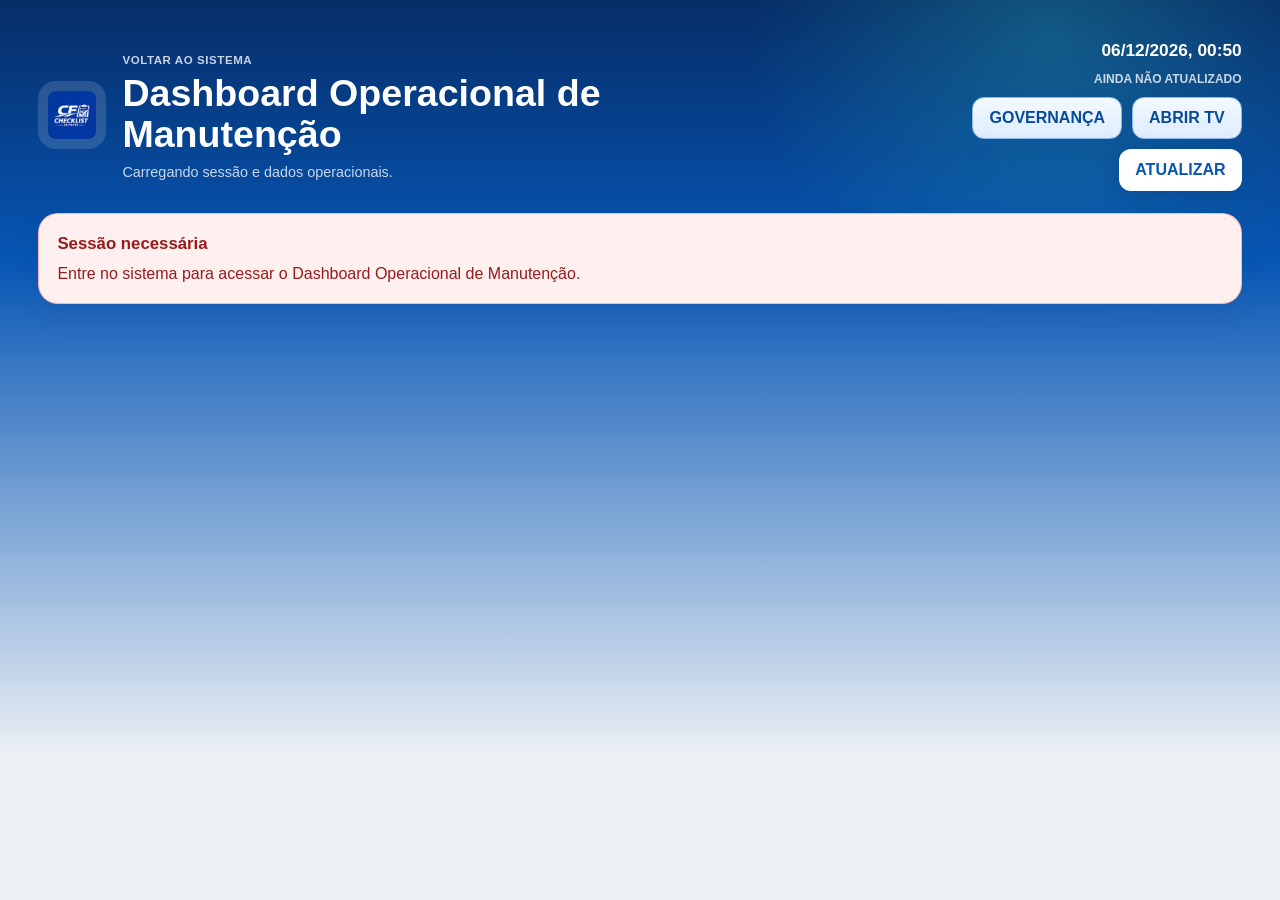
==== commit 27eb2800: "fix: organizar dashboard e remover card informativo" ====
--- a/web_app/dashboard-manutencao/index.html
+++ b/web_app/dashboard-manutencao/index.html
@@ -8,7 +8,7 @@
     <title>Dashboard Operacional de Manutenção</title>
     <link rel="icon" type="image/png" sizes="192x192" href="../static/icons/icon-192.png?v=20260720-01">
     <link rel="stylesheet" href="../static/css/styles.css?v=20260720-01">
-    <link rel="stylesheet" href="../static/css/maintenance-dashboard.css?v=20260724-02">
+    <link rel="stylesheet" href="../static/css/maintenance-dashboard.css?v=20260726-01">
 </head>
 <body class="dashboard-page">
     <main class="maintenance-dashboard-shell">
@@ -24,13 +24,15 @@
             <div class="dashboard-header-meta">
                 <strong id="dashboard-clock">--/--/---- --:--</strong>
                 <span id="dashboard-last-update">AINDA NÃO ATUALIZADO</span>
-                <button id="dashboard-governance-toggle" class="dashboard-action secondary" type="button">GOVERNANÇA</button>
-                <a id="dashboard-open-tv" class="dashboard-action secondary" href="./tv/" target="_blank" rel="noopener">ABRIR TV</a>
-                <button id="dashboard-refresh" class="dashboard-action" type="button">ATUALIZAR</button>
+                <div class="dashboard-header-actions" aria-label="Ações do dashboard">
+                    <button id="dashboard-governance-toggle" class="dashboard-action secondary" type="button">GOVERNANÇA</button>
+                    <a id="dashboard-open-tv" class="dashboard-action secondary" href="./tv/" target="_blank" rel="noopener">ABRIR TV</a>
+                    <button id="dashboard-refresh" class="dashboard-action" type="button">ATUALIZAR</button>
+                </div>
             </div>
         </header>
 
-        <section id="dashboard-access-state" class="dashboard-state-card" aria-live="polite"></section>
+        <section id="dashboard-access-state" class="dashboard-state-card hidden" aria-live="polite"></section>
 
         <section id="dashboard-content" class="dashboard-content hidden">
             <section class="dashboard-filter-card" aria-label="Filtros do dashboard">
@@ -200,6 +202,6 @@
         </section>
     </main>
     <script src="../static/js/config.js?v=20260720-01"></script>
-    <script src="../static/js/maintenance-dashboard.js?v=20260724-02"></script>
+    <script src="../static/js/maintenance-dashboard.js?v=20260726-01"></script>
 </body>
 </html>
--- a/web_app/static/css/styles.css
+++ b/web_app/static/css/styles.css
@@ -252,7 +252,7 @@
 .search-box span {
     display: block;
     margin-bottom: 8px;
-    color: var(--ink);
+    color: #ffffff;
     font-size: 0.8rem;
     font-weight: 850;
     letter-spacing: 0.04em;
@@ -318,6 +318,216 @@
 .primary-button:disabled {
     opacity: 0.62;
 }
+
+.weekly-dsr-filter {
+    padding: 14px;
+    border: 1px solid rgba(122, 140, 166, 0.18);
+    border-radius: 17px;
+    background: #ffffff;
+    box-shadow: 0 6px 16px rgba(15, 23, 42, 0.035);
+}
+
+.weekly-dsr-filter > label {
+    color: var(--muted);
+    font-size: 0.72rem;
+    font-weight: 900;
+}
+
+.weekly-dsr-actions {
+    display: grid;
+    grid-template-columns: minmax(0, 1fr) auto;
+    gap: 10px;
+}
+
+.weekly-dsr-actions input,
+.weekly-dsr-actions button {
+    min-height: 46px;
+    border-radius: 12px;
+}
+
+.weekly-dsr-actions input {
+    min-width: 0;
+    padding: 0 12px;
+    border: 1px solid #cbd5e1;
+    color: var(--ink);
+    font: inherit;
+    font-weight: 800;
+}
+
+.secondary-button {
+    padding: 0 14px;
+    border: 1px solid #0b74e8;
+    background: #ffffff;
+    color: #0756b0;
+    font: inherit;
+    font-size: 0.78rem;
+    font-weight: 900;
+    cursor: pointer;
+}
+
+.weekly-dsr-choice {
+    display: flex;
+    align-items: center;
+    gap: 9px;
+    color: var(--muted);
+    font-size: 0.76rem;
+    font-weight: 800;
+}
+
+.weekly-dsr-choice input {
+    width: 19px;
+    height: 19px;
+    accent-color: #0b74e8;
+}
+
+.weekly-dsr-card.is-blocked {
+    opacity: 0.65;
+    background: #f8fafc;
+}
+
+.weekly-dsr-save {
+    margin-top: 14px;
+}
+
+.special-schedule-filter {
+    padding: 14px;
+    border: 1px solid rgba(122, 140, 166, 0.18);
+    border-radius: 17px;
+    background: #ffffff;
+    box-shadow: 0 6px 16px rgba(15, 23, 42, 0.035);
+}
+
+.special-schedule-filter > label {
+    color: var(--muted);
+    font-size: 0.72rem;
+    font-weight: 900;
+}
+
+.special-schedule-filter > input,
+.special-schedule-filter > select {
+    min-height: 46px;
+    padding: 0 12px;
+    border: 1px solid #cbd5e1;
+    border-radius: 12px;
+    color: var(--ink);
+    background: #ffffff;
+    font: inherit;
+    font-weight: 800;
+}
+
+.special-schedule-choice {
+    display: flex;
+    align-items: center;
+    gap: 9px;
+    color: var(--muted);
+    font-size: 0.76rem;
+    font-weight: 800;
+}
+
+.special-schedule-choice input {
+    width: 19px;
+    height: 19px;
+    accent-color: #0b74e8;
+}
+
+.special-schedule-dsr-field {
+    display: grid;
+    gap: 6px;
+    color: var(--muted);
+    font-size: 0.72rem;
+    font-weight: 900;
+}
+
+.special-schedule-dsr-field input {
+    min-height: 42px;
+    padding: 0 10px;
+    border: 1px solid #cbd5e1;
+    border-radius: 10px;
+    color: var(--ink);
+    background: #ffffff;
+    font: inherit;
+    font-weight: 800;
+}
+
+.special-schedule-dsr-field small {
+    color: var(--muted);
+    font-size: 0.7rem;
+}
+
+.special-schedule-result-actions {
+    display: grid;
+    grid-template-columns: repeat(2, minmax(0, 1fr));
+    gap: 8px;
+}
+.special-schedule-tools { display:grid; grid-template-columns:minmax(0,1fr) auto auto; gap:12px; margin:18px 0; }
+.special-schedule-tools input { min-height:44px; padding:0 12px; border:1px solid #cbd5e1; border-radius:12px; font:inherit; }
+.special-schedule-card { margin-top: 10px; padding: 18px; box-shadow: 0 12px 26px rgba(15,23,42,.10); }
+.special-schedule-filter > label { color: #ffffff; text-shadow: 0 1px 2px rgba(0,0,0,.28); }
+.special-schedule-filter { background: transparent; border-color: rgba(255,255,255,.35); box-shadow:none; }
+@media print { body * { visibility:hidden; } #special-schedule-screen, #special-schedule-screen * { visibility:visible; } #special-schedule-screen { position:absolute; inset:0; background:#fff; color:#000; } .icon-button,.primary-button,.special-schedule-tools,.special-schedule-filter,.list-toolbar { display:none !important; } }
+
+/* Escala: contraste sobre o fundo azul e organização da grade. */
+#special-schedule-screen .special-schedule-filter > label,
+#special-schedule-screen .special-schedule-filter > label.hidden + input,
+#special-schedule-screen .special-schedule-filter > label:not(.hidden),
+#special-schedule-screen .special-schedule-filter > .weekly-dsr-actions + label {
+    color: #ffffff !important;
+    opacity: 1 !important;
+    text-shadow: 0 1px 3px rgba(0, 0, 0, 0.42);
+}
+
+#special-schedule-screen #special-schedule-list {
+    display: grid !important;
+    column-gap: 24px !important;
+    row-gap: 32px !important;
+    padding: 16px 0 32px;
+}
+
+#special-schedule-screen .progress-card { margin: 18px 0 22px !important; }
+#special-schedule-screen .special-schedule-tools { margin: 0 0 26px !important; }
+#special-schedule-screen .special-schedule-name { display: block; padding: 2px 0 8px; }
+#special-schedule-screen .special-schedule-name h3 { margin: 0; }
+
+#special-schedule-screen .special-schedule-card {
+    margin: 0 !important;
+    min-height: 278px;
+    border: 1px solid rgba(255, 255, 255, 0.9);
+    border-radius: 20px;
+    box-shadow: 0 16px 34px rgba(15, 23, 42, 0.16);
+}
+
+#special-schedule-screen .special-schedule-tools {
+    grid-template-columns: minmax(260px, 1fr) auto auto;
+    align-items: center;
+    padding: 12px;
+    border-radius: 16px;
+    background: rgba(255, 255, 255, 0.96);
+    box-shadow: 0 10px 24px rgba(15, 23, 42, 0.12);
+}
+
+#special-schedule-screen .special-schedule-tools .secondary-button {
+    min-height: 44px;
+    white-space: nowrap;
+    border-radius: 11px;
+    background: #0756b5;
+    color: #ffffff;
+}
+
+@media (max-width: 700px) {
+    #special-schedule-screen .special-schedule-tools { grid-template-columns: 1fr; }
+    #special-schedule-screen .special-schedule-tools .secondary-button { width: 100%; }
+}
+
+.absenteeism-filters { display: grid; grid-template-columns: repeat(2, minmax(0, 1fr)); gap: 8px; }
+.absenteeism-filters input, .absenteeism-filters select { min-width: 0; min-height: 42px; padding: 0 9px; border: 1px solid #cbd5e1; border-radius: 10px; font: inherit; }
+.absenteeism-table-head, .absenteeism-row { display: grid; grid-template-columns: minmax(190px, 1.5fr) minmax(130px, .8fr) minmax(150px, 1fr); gap: 8px; align-items: center; }
+.absenteeism-table-head { padding: 9px; color: var(--muted); font-size: .7rem; font-weight: 900; }
+.absenteeism-area { padding: 10px 4px 2px; color: var(--blue); font-size: .76rem; font-weight: 900; }
+.absenteeism-row { padding: 11px; border: 1px solid rgba(122,140,166,.18); border-radius: 12px; background: #fff; }
+.absenteeism-row strong, .absenteeism-row span { display:block; }.absenteeism-row span { color: var(--muted); font-size:.72rem; }
+.absenteeism-row select, .absenteeism-row input { min-width: 0; min-height: 38px; padding: 0 8px; border: 1px solid #cbd5e1; border-radius: 9px; font: inherit; font-size: .76rem; }
+.status-falta { border-color: #ef4444; }.status-atestado { border-color: #f59e0b; }.status-ferias { border-color: #14b8a6; background: #f0fdfa; }.status-dsr, .status-folga { border-color: #6366f1; }
+@media (max-width: 640px) { .absenteeism-table-head { display:none; }.absenteeism-row { grid-template-columns: 1fr; }.absenteeism-filters { grid-template-columns: 1fr; } }
 
 .login-status {
     min-height: 22px;
@@ -1419,6 +1629,82 @@
     -webkit-overflow-scrolling: touch;
 }
 
+.vehicle-family-cards {
+    display: grid;
+    grid-template-columns: repeat(3, minmax(0, 1fr));
+    gap: 16px;
+    margin: 16px 0 22px;
+}
+
+.vehicle-family-card {
+    display: grid;
+    grid-template-columns: 1fr auto;
+    grid-template-areas:
+        "label count"
+        "name count"
+        "caption count";
+    align-items: center;
+    gap: 3px 12px;
+    min-height: 116px;
+    padding: 18px 20px;
+    border: 1px solid rgba(122, 140, 166, 0.18);
+    border-radius: 18px;
+    background: linear-gradient(145deg, #ffffff 0%, #f1f7ff 100%);
+    box-shadow: var(--shadow-soft);
+    color: var(--text);
+    text-align: left;
+    cursor: pointer;
+    transition: transform 160ms ease, box-shadow 160ms ease, border-color 160ms ease;
+}
+
+.vehicle-family-card:hover,
+.vehicle-family-card:focus-visible {
+    border-color: rgba(7, 86, 181, 0.5);
+    box-shadow: 0 10px 24px rgba(7, 86, 181, 0.16);
+    transform: translateY(-2px);
+}
+
+.vehicle-family-card.is-active {
+    border-color: var(--blue);
+    background: linear-gradient(145deg, #e7f1ff 0%, #ffffff 100%);
+    box-shadow: 0 0 0 2px rgba(7, 86, 181, 0.16), var(--shadow-soft);
+}
+
+.vehicle-family-card-label {
+    grid-area: label;
+    color: var(--muted-strong);
+    font-size: 0.68rem;
+    font-weight: 850;
+    letter-spacing: 0.08em;
+}
+
+.vehicle-family-card strong {
+    grid-area: name;
+    color: var(--blue);
+    font-size: 1.16rem;
+    letter-spacing: 0.02em;
+}
+
+.vehicle-family-card b {
+    grid-area: count;
+    color: var(--text);
+    font-size: clamp(2rem, 4vw, 2.7rem);
+    line-height: 1;
+}
+
+.vehicle-family-card-caption {
+    grid-area: caption;
+    color: var(--muted);
+    font-size: 0.78rem;
+}
+
+@media (max-width: 520px) {
+    .vehicle-family-cards {
+        grid-template-columns: 1fr;
+        gap: 12px;
+    }
+}
+
 .asset-access-panel {
     display: grid;
     gap: 12px;
@@ -1428,6 +1714,10 @@
     border-radius: var(--radius-md);
     background: linear-gradient(135deg, #f4f9ff, #ffffff);
     box-shadow: var(--shadow-soft);
+}
+
+.asset-access-toggle {
+    margin: 14px 0;
 }
 
 .asset-access-panel > div:first-child {
--- a/web_app/static/css/maintenance-dashboard.css
+++ b/web_app/static/css/maintenance-dashboard.css
@@ -89,10 +89,11 @@
 }
 
 .dashboard-header-meta {
-    flex-wrap: wrap;
+    display: grid;
+    grid-template-columns: 1fr;
     align-items: center;
     justify-content: flex-end;
-    gap: 8px 12px;
+    gap: 8px;
     max-width: 410px;
     text-align: right;
 }
@@ -105,6 +106,13 @@
 .dashboard-header-meta span {
     font-size: 0.75rem;
     font-weight: 800;
+}
+
+.dashboard-header-actions {
+    display: flex;
+    flex-wrap: wrap;
+    justify-content: flex-end;
+    gap: 10px;
 }
 
 .dashboard-action,
@@ -116,6 +124,13 @@
     padding: 0 16px;
     font-weight: 900;
     cursor: pointer;
+    transition: transform 160ms ease, box-shadow 160ms ease, background 160ms ease;
+}
+
+.dashboard-action:hover,
+.dashboard-apply-button:hover,
+.dashboard-clear-button:hover {
+    transform: translateY(-1px);
 }
 
 a.dashboard-action {
@@ -129,17 +144,20 @@
 .dashboard-apply-button {
     background: #ffffff;
     color: var(--blue);
+    box-shadow: 0 7px 16px rgba(7, 35, 82, 0.14);
 }
 
 .dashboard-apply-button {
     background: linear-gradient(135deg, var(--blue), #087d76);
     color: #ffffff;
+    box-shadow: 0 8px 18px rgba(7, 86, 181, 0.22);
 }
 
 .dashboard-clear-button {
     border: 1px solid var(--line-strong);
     background: var(--card-soft);
     color: var(--muted-strong);
+    box-shadow: none;
 }
 
 .dashboard-state-card,
@@ -157,6 +175,7 @@
     gap: 6px;
     padding: 18px;
     color: var(--muted-strong);
+    margin-bottom: 18px;
 }
 
 .dashboard-state-card.error {
@@ -177,7 +196,7 @@
 
 .dashboard-content {
     display: grid;
-    gap: 16px;
+    gap: 20px;
 }
 
 .dashboard-section-heading {
@@ -210,7 +229,7 @@
 .dashboard-filters {
     flex-wrap: wrap;
     align-items: end;
-    gap: 12px;
+    gap: 16px;
     margin-top: 16px;
 }
 
@@ -237,7 +256,7 @@
 
 .dashboard-kpi-grid {
     flex-wrap: wrap;
-    gap: 12px;
+    gap: 18px;
 }
 
 .dashboard-kpi {
@@ -272,7 +291,7 @@
 .dashboard-kpi.amber { border-top: 5px solid var(--amber); }
 
 .dashboard-grid {
-    gap: 16px;
+    gap: 20px;
 }
 
 .dashboard-grid-wide > * {
@@ -495,9 +514,10 @@
 }
 
 .dashboard-action.secondary {
-    border-color: var(--blue);
-    background: #eff6ff;
-    color: var(--blue-dark);
+    border: 1px solid #8eb8e9;
+    background: linear-gradient(180deg, #f4f9ff, #dcecff);
+    color: #064a9c;
+    box-shadow: 0 7px 16px rgba(7, 86, 181, 0.13);
 }
 
 .dashboard-tv-access-panel {
@@ -712,7 +732,8 @@
 @media (max-width: 780px) {
     .maintenance-dashboard-shell { padding: 14px; }
     .dashboard-header { align-items: flex-start; flex-direction: column; }
-    .dashboard-header-meta { justify-content: flex-start; max-width: none; text-align: left; }
+    .dashboard-header-meta { justify-content: flex-start; max-width: none; text-align: left; width: 100%; }
+    .dashboard-header-actions { justify-content: flex-start; }
     .dashboard-family-row,
     .dashboard-critical-row,
     .dashboard-bar-row { grid-template-columns: 1fr; }
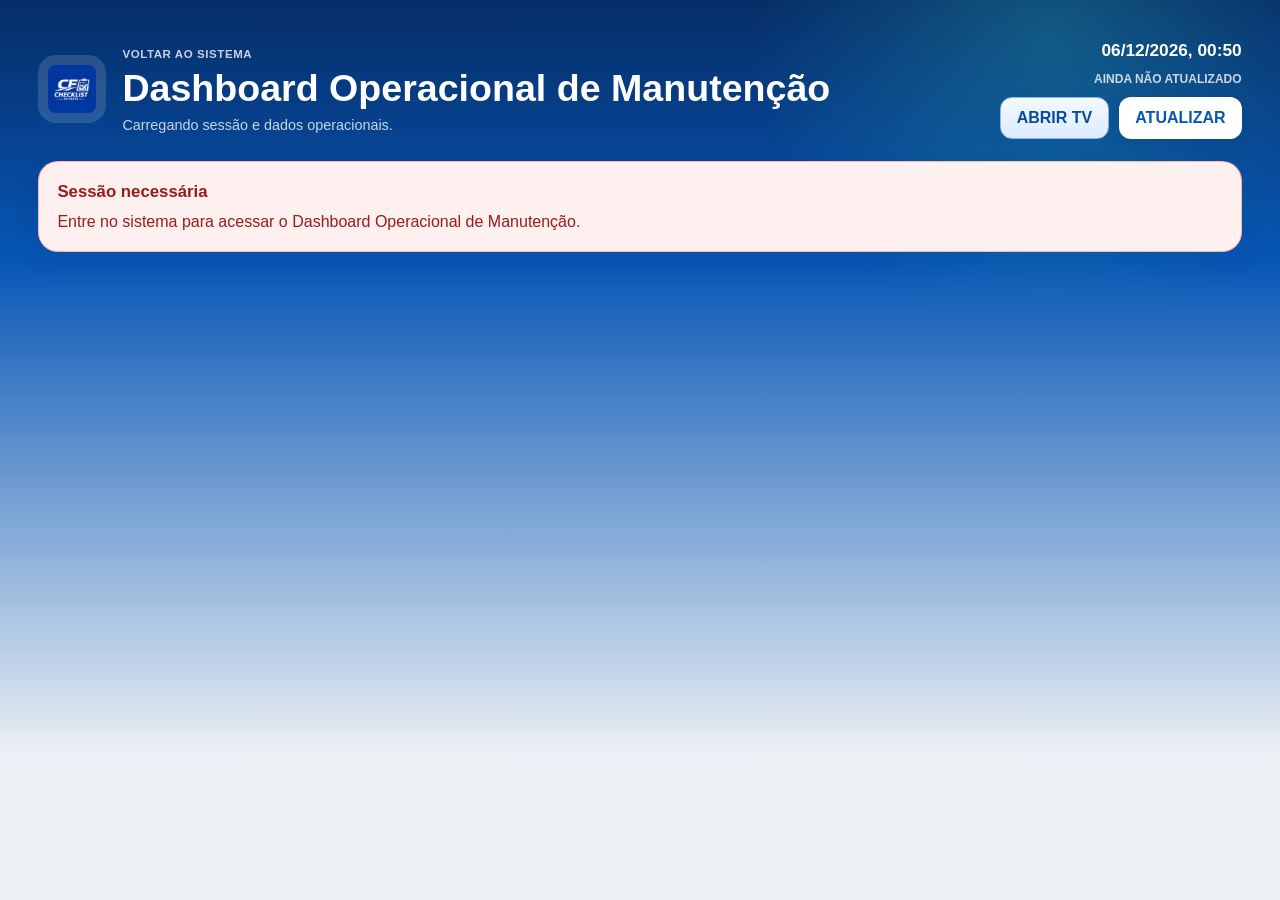
==== commit b9aa769c: "feat: separar gestao de os do dashboard" ====
--- a/web_app/dashboard-manutencao/index.html
+++ b/web_app/dashboard-manutencao/index.html
@@ -8,7 +8,7 @@
     <title>Dashboard Operacional de Manutenção</title>
     <link rel="icon" type="image/png" sizes="192x192" href="../static/icons/icon-192.png?v=20260720-01">
     <link rel="stylesheet" href="../static/css/styles.css?v=20260720-01">
-    <link rel="stylesheet" href="../static/css/maintenance-dashboard.css?v=20260726-01">
+    <link rel="stylesheet" href="../static/css/maintenance-dashboard.css?v=20260726-02">
 </head>
 <body class="dashboard-page">
     <main class="maintenance-dashboard-shell">
@@ -25,7 +25,7 @@
                 <strong id="dashboard-clock">--/--/---- --:--</strong>
                 <span id="dashboard-last-update">AINDA NÃO ATUALIZADO</span>
                 <div class="dashboard-header-actions" aria-label="Ações do dashboard">
-                    <button id="dashboard-governance-toggle" class="dashboard-action secondary" type="button">GOVERNANÇA</button>
+                    <a id="dashboard-governance-toggle" class="dashboard-action secondary" href="./?modo=gestao-os">GESTÃO DE OS</a>
                     <a id="dashboard-open-tv" class="dashboard-action secondary" href="./tv/" target="_blank" rel="noopener">ABRIR TV</a>
                     <button id="dashboard-refresh" class="dashboard-action" type="button">ATUALIZAR</button>
                 </div>
@@ -53,11 +53,12 @@
                 </div>
             </section>
 
-            <section id="dashboard-governance-panel" class="dashboard-governance-panel hidden" aria-label="Governança de manutenção">
+            <section id="dashboard-governance-panel" class="dashboard-governance-panel hidden" aria-label="Gestão e auditoria de ordens de serviço">
                 <div class="dashboard-section-heading compact">
-                    <div><span>DADOS REAIS E AUDITÁVEIS</span><h2>Governança de OS</h2></div>
+                    <div><span>CONTROLE ADMINISTRATIVO</span><h2>Gestão de OS</h2></div>
                     <em id="dashboard-governance-state">SELECIONE UMA OS</em>
                 </div>
+                <a class="dashboard-mode-back" href="./">VOLTAR AO DASHBOARD</a>
                 <p>Registre custos, fornecedor, causa, componente e turno diretamente na ordem. Metas ficam vazias até serem definidas pela gestão.</p>
 
                 <div class="dashboard-governance-grid">
@@ -202,6 +203,6 @@
         </section>
     </main>
     <script src="../static/js/config.js?v=20260720-01"></script>
-    <script src="../static/js/maintenance-dashboard.js?v=20260726-01"></script>
+    <script src="../static/js/maintenance-dashboard.js?v=20260726-04"></script>
 </body>
 </html>
--- a/web_app/static/css/maintenance-dashboard.css
+++ b/web_app/static/css/maintenance-dashboard.css
@@ -622,6 +622,31 @@
     border-radius: var(--radius);
     background: #f5faff;
     box-shadow: var(--shadow-soft);
+}
+
+.governance-mode .dashboard-content > :not(#dashboard-governance-panel) {
+    display: none;
+}
+
+.governance-mode .dashboard-content {
+    gap: 0;
+}
+
+.governance-mode #dashboard-governance-panel {
+    display: grid;
+}
+
+.dashboard-mode-back {
+    width: fit-content;
+    margin-top: -6px;
+    color: var(--blue-dark);
+    font-size: 0.76rem;
+    font-weight: 900;
+    text-decoration: none;
+}
+
+.dashboard-mode-back:hover {
+    text-decoration: underline;
 }
 
 .dashboard-governance-panel > p {
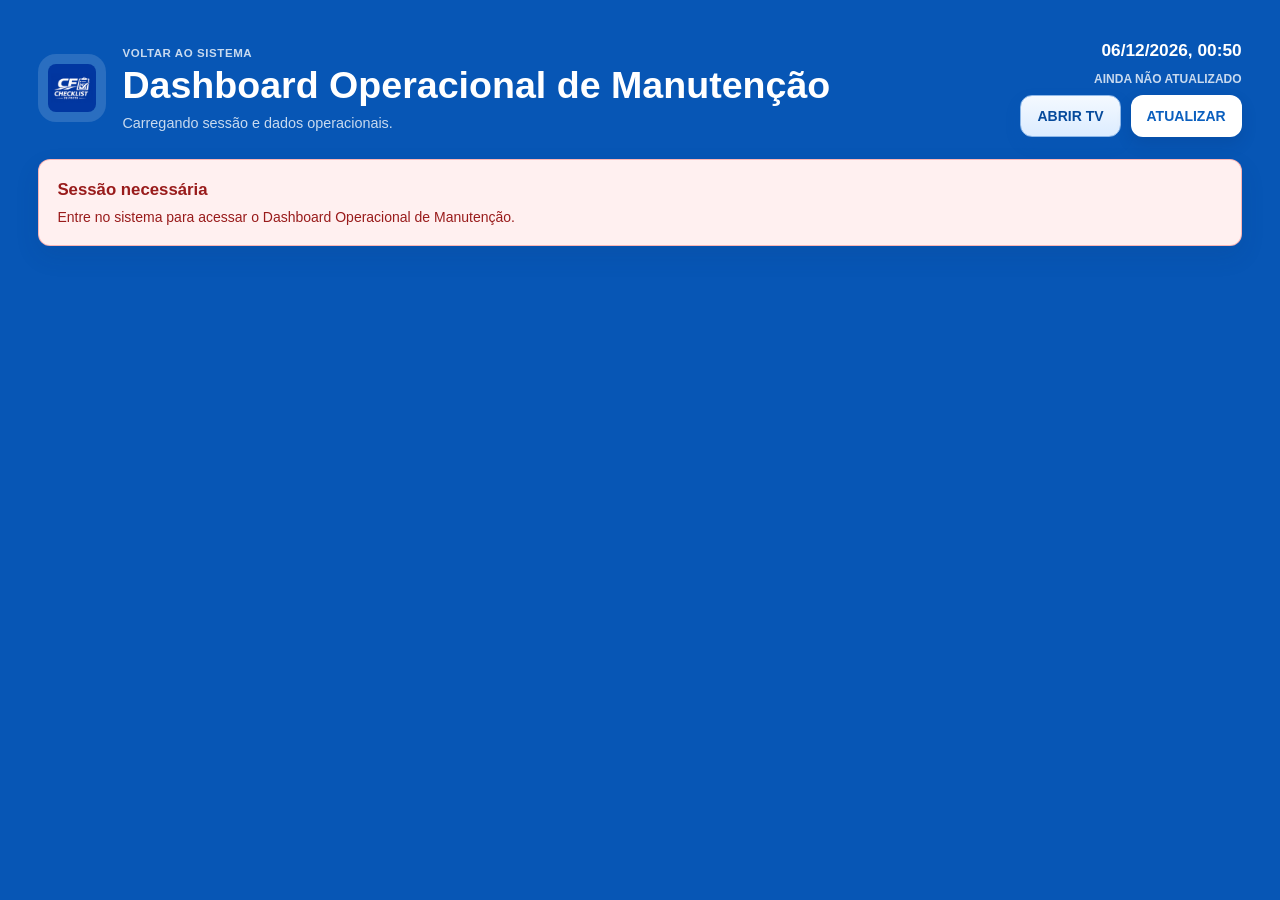
==== commit cb60f56b: "fix: aplica fundo azul solido no web mobile" ====
--- a/web_app/dashboard-manutencao/index.html
+++ b/web_app/dashboard-manutencao/index.html
@@ -7,8 +7,8 @@
     <meta http-equiv="Cache-Control" content="no-cache, no-store, must-revalidate">
     <title>Dashboard Operacional de Manutenção</title>
     <link rel="icon" type="image/png" sizes="192x192" href="../static/icons/icon-192.png?v=20260720-01">
-    <link rel="stylesheet" href="../static/css/styles.css?v=20260720-01">
-    <link rel="stylesheet" href="../static/css/maintenance-dashboard.css?v=20260726-02">
+    <link rel="stylesheet" href="../static/css/styles.css?v=20260808-02">
+    <link rel="stylesheet" href="../static/css/maintenance-dashboard.css?v=20260808-03">
 </head>
 <body class="dashboard-page">
     <main class="maintenance-dashboard-shell">
--- a/web_app/static/css/styles.css
+++ b/web_app/static/css/styles.css
@@ -4,7 +4,7 @@
     --muted-strong: #415168;
     --line: rgba(122, 140, 166, 0.22);
     --line-strong: rgba(122, 140, 166, 0.34);
-    --page: #edf1f5;
+    --page: #0756b5;
     --page-top: #0756b5;
     --page-mid: #d8dee6;
     --page-bottom: #edf1f5;
@@ -49,10 +49,7 @@
     height: 100%;
     min-height: 100%;
     font-family: "Bahnschrift", "Segoe UI Variable Text", "Segoe UI", sans-serif;
-    background:
-        radial-gradient(circle at top center, rgba(255, 255, 255, 0.18), transparent 24%),
-        linear-gradient(180deg, var(--page-top) 0, #0b67cf 18%, #8d9eb4 42%, #d9e0e8 66%, var(--page-bottom) 100%),
-        var(--page);
+    background: var(--page);
     color: var(--ink);
     overflow-x: hidden;
     overflow-y: hidden;
@@ -61,6 +58,14 @@
     touch-action: pan-y;
 }
 
+/* Fundo operacional único: azul sólido em toda a navegação Web Mobile. */
+html,
+body,
+.mobile-shell {
+    background-color: #0756b5;
+    background-image: none;
+}
+
 body.entry-screen {
     background: var(--page);
 }
@@ -72,6 +77,9 @@
 body.modal-open .mobile-shell {
     overflow: hidden;
 }
+
+body.first-access-only #home-screen { visibility: hidden; }
+body.first-access-only .app-modal-backdrop { background: rgba(7, 86, 181, 0.94); }
 
 button,
 input,
@@ -518,16 +526,320 @@
     #special-schedule-screen .special-schedule-tools .secondary-button { width: 100%; }
 }
 
-.absenteeism-filters { display: grid; grid-template-columns: repeat(2, minmax(0, 1fr)); gap: 8px; }
+/* Escala e DSR: navegação única e tabela operacional como no absenteísmo. */
+.schedule-tabs {
+    display: flex;
+    flex-wrap: wrap;
+    gap: 10px;
+    margin: 14px 0;
+}
+.schedule-tab {
+    min-height: 42px;
+    padding: 0 16px;
+    border: 1px solid rgba(255,255,255,.72);
+    border-radius: 11px;
+    background: rgba(255,255,255,.78);
+    color: #0756b0;
+    font: inherit;
+    font-size: .76rem;
+    font-weight: 900;
+    cursor: pointer;
+}
+.schedule-tab.is-active,
+.schedule-tab:hover {
+    background: #0756b0;
+    color: #fff;
+}
+.schedule-table-filters {
+    display: grid;
+    grid-template-columns: minmax(220px, 1.7fr) repeat(4, minmax(140px, 1fr));
+    gap: 10px;
+    align-items: center;
+    margin: 14px 0 16px;
+    padding: 12px;
+    border: 1px solid rgba(255,255,255,.66);
+    border-radius: 16px;
+    background: rgba(255,255,255,.96);
+    box-shadow: 0 10px 24px rgba(15,23,42,.12);
+}
+.schedule-table-filters input,
+.schedule-table-filters select {
+    min-width: 0;
+    min-height: 42px;
+    padding: 0 10px;
+    border: 1px solid #cbd5e1;
+    border-radius: 10px;
+    background: #fff;
+    color: #0f172a;
+    font: inherit;
+    font-size: .78rem;
+}
+.schedule-table-actions {
+    display: flex;
+    justify-content: flex-end;
+    grid-column: 1 / -1;
+    gap: 10px;
+}
+.schedule-table-actions .secondary-button {
+    min-height: 40px;
+    border-radius: 10px;
+    background: #0756b5;
+    color: #fff;
+}
+.schedule-selection-bar {
+    display: flex;
+    align-items: center;
+    justify-content: space-between;
+    gap: 12px;
+    margin: 0 0 10px;
+    padding: 9px 12px;
+    border: 1px solid rgba(255,255,255,.72);
+    border-radius: 12px;
+    background: rgba(255,255,255,.92);
+    color: #0756b0;
+    font-size: .72rem;
+    font-weight: 900;
+}
+.schedule-selection-bar label,
+.schedule-select-row { display: inline-flex; align-items: center; gap: 7px; }
+.schedule-selection-bar input,
+.schedule-select-row input { width: 18px; height: 18px; accent-color: #0b74e8; }
+.schedule-select-row { color: #0756b0; font-size: .68rem; font-weight: 900; white-space: nowrap; }
+.schedule-select-row span { display: inline !important; margin: 0 !important; color: inherit !important; font-size: inherit !important; }
+.schedule-table-wrap { margin: 0; }
+.schedule-table { min-width: 980px; }
+#weekly-dsr-screen #weekly-dsr-list,
+#special-schedule-screen #special-schedule-list {
+    display: block !important;
+    width: 100%;
+    padding: 0 0 10px;
+}
+#weekly-dsr-screen .schedule-table-wrap,
+#special-schedule-screen .schedule-table-wrap {
+    width: 100%;
+}
+.schedule-table td > span,
+.schedule-table td > strong { display: block; }
+.schedule-table-row.is-blocked { opacity: .68; }
+.schedule-table-row.is-selected td {
+    background: #e0f2fe !important;
+    box-shadow: inset 0 2px 0 #38bdf8, inset 0 -2px 0 #38bdf8;
+}
+.schedule-table-row.is-selected td:first-child {
+    box-shadow: inset 3px 0 0 #0284c7, inset 0 2px 0 #38bdf8, inset 0 -2px 0 #38bdf8;
+}
+.schedule-table-row input[type="checkbox"] { width: 19px; height: 19px; accent-color: #0b74e8; }
+.schedule-status {
+    display: inline-block !important;
+    padding: 5px 8px;
+    border-radius: 8px;
+    font-size: .68rem;
+    font-weight: 900;
+    white-space: nowrap;
+}
+.schedule-status.is-open { background: #dbeafe; color: #1d4ed8; }
+.schedule-status.is-registered { background: #dcfce7; color: #166534; }
+.schedule-status.is-vacation { background: #fef3c7; color: #a16207; }
+.schedule-dsr-inline { display: grid; gap: 4px; min-width: 150px; color: #36577f; font-size: .68rem; font-weight: 900; }
+.schedule-dsr-inline input { min-height: 34px; padding: 0 7px; border: 1px solid #b9cbe2; border-radius: 8px; font: inherit; }
+.schedule-dsr-inline small { font-size: .64rem; }
+#special-schedule-screen .special-schedule-card { min-height: 0; margin: 0 !important; padding: 0; border: 0; border-radius: 0; box-shadow: none; background: transparent; }
+#special-schedule-screen .special-schedule-result-actions { display: flex; gap: 6px; min-width: 210px; }
+#special-schedule-screen .special-schedule-result-actions .secondary-button { min-height: 34px; padding: 0 8px; font-size: .64rem; }
+@media (max-width: 900px) {
+    .schedule-table-filters { grid-template-columns: repeat(2, minmax(0, 1fr)); }
+    .schedule-table-filters input { grid-column: 1 / -1; }
+}
+.special-schedule-history-card {
+    width: min(96vw, 1180px);
+    max-height: calc(100dvh - 36px);
+    overflow: hidden;
+}
+#special-schedule-history-modal .app-modal-backdrop {
+    background: rgba(7, 86, 181, 0.24);
+    backdrop-filter: blur(2px);
+}
+.special-schedule-history-toolbar {
+    display: flex;
+    align-items: flex-end;
+    gap: 10px;
+    flex-wrap: wrap;
+}
+.special-schedule-history-toolbar .modal-field {
+    min-width: 220px;
+    flex: 1 1 240px;
+}
+.special-schedule-history-toolbar .secondary-button,
+.special-schedule-history-toolbar .icon-button {
+    min-height: 42px;
+    border-radius: 10px;
+}
+.special-schedule-history-list {
+    min-height: 90px;
+    overflow: auto;
+}
+.special-schedule-history-table-wrap {
+    max-height: min(58vh, 560px);
+    overflow: auto;
+}
+.special-schedule-history-table {
+    min-width: 980px;
+}
+.special-schedule-history-table td > span,
+.special-schedule-history-table td > strong {
+    display: block;
+}
+.special-schedule-history-table td > span {
+    margin-top: 3px;
+    color: #36577f;
+    font-size: .7rem;
+}
+@media (max-width: 640px) {
+    .schedule-tabs { display: grid; grid-template-columns: 1fr; }
+    .schedule-tab { width: 100%; }
+    .schedule-table-filters { grid-template-columns: 1fr; gap: 8px; margin-bottom: 12px; padding: 9px; }
+    .schedule-table-actions { display: grid; grid-template-columns: 1fr 1fr; }
+    .schedule-table-actions .secondary-button { width: 100%; }
+    .schedule-table { min-width: 820px; }
+    .special-schedule-history-card { width: min(96vw, 680px); padding: 14px; }
+    .special-schedule-history-toolbar { display: grid; grid-template-columns: 1fr; align-items: stretch; }
+    .special-schedule-history-toolbar .modal-field { min-width: 0; }
+    .special-schedule-history-toolbar .secondary-button,
+    .special-schedule-history-toolbar .icon-button { width: 100%; }
+}
+
+.absenteeism-filters { display: grid; grid-template-columns: repeat(2, minmax(0, 1fr)); row-gap: 10px; column-gap: 12px; }
 .absenteeism-filters input, .absenteeism-filters select { min-width: 0; min-height: 42px; padding: 0 9px; border: 1px solid #cbd5e1; border-radius: 10px; font: inherit; }
-.absenteeism-table-head, .absenteeism-row { display: grid; grid-template-columns: minmax(190px, 1.5fr) minmax(130px, .8fr) minmax(150px, 1fr); gap: 8px; align-items: center; }
-.absenteeism-table-head { padding: 9px; color: var(--muted); font-size: .7rem; font-weight: 900; }
-.absenteeism-area { padding: 10px 4px 2px; color: var(--blue); font-size: .76rem; font-weight: 900; }
-.absenteeism-row { padding: 11px; border: 1px solid rgba(122,140,166,.18); border-radius: 12px; background: #fff; }
-.absenteeism-row strong, .absenteeism-row span { display:block; }.absenteeism-row span { color: var(--muted); font-size:.72rem; }
-.absenteeism-row select, .absenteeism-row input { min-width: 0; min-height: 38px; padding: 0 8px; border: 1px solid #cbd5e1; border-radius: 9px; font: inherit; font-size: .76rem; }
+.absenteeism-actions { display: flex; justify-content: flex-end; margin-top: 10px; }
+.absenteeism-actions .secondary-button { min-height: 42px; border-radius: 10px; background: #0756b5; color: #fff; }
+#absenteeism-screen .activity-list { display: block; }
+#absenteeism-screen #absenteeism-summary { grid-template-columns: repeat(9, minmax(0, 1fr)); gap: 10px; margin: 10px 0; padding: 10px; }
+#absenteeism-screen #absenteeism-summary > div { display: flex; min-width: 0; min-height: 38px; align-items: center; justify-content: space-between; gap: 5px; padding: 5px 8px; border: 1px solid #d7e4f2; border-radius: 9px; background: #f7fbff; }
+#absenteeism-screen #absenteeism-summary > div strong { color: #0f172a; font-size: .92rem; line-height: 1; }
+#absenteeism-screen #absenteeism-summary > div span { margin: 0; overflow: hidden; color: #36577f; font-size: .62rem; font-weight: 800; line-height: 1; text-overflow: ellipsis; white-space: nowrap; }
+.absenteeism-table-wrap { overflow-x: auto; border: 1px solid rgba(122, 140, 166, .24); border-radius: 16px; background: rgba(255, 255, 255, .97); box-shadow: 0 14px 28px rgba(15, 23, 42, .12); }
+.absenteeism-table { width: 100%; min-width: 900px; border-collapse: separate; border-spacing: 0; color: #0f172a; font-size: .78rem; }
+.absenteeism-table th, .absenteeism-table td { padding: 12px 10px; border-bottom: 1px solid #dbe4ef; text-align: left; vertical-align: middle; }
+.absenteeism-table thead th { position: sticky; top: 0; z-index: 2; background: #0756b5; color: #fff; font-size: .7rem; letter-spacing: .04em; white-space: nowrap; }
+.absenteeism-table thead th:first-child { border-top-left-radius: 14px; }
+.absenteeism-table thead th:last-child { border-top-right-radius: 14px; }
+.absenteeism-table thead th:first-child, .absenteeism-table td:first-child { position: sticky; left: 0; }
+.absenteeism-table thead th:first-child { z-index: 3; }
+.absenteeism-table td:first-child { z-index: 1; background: #fff; }
+.absenteeism-table tbody tr:last-child td { border-bottom: 0; }
+.absenteeism-area-row th { padding: 9px 10px; background: #e8f2ff; color: #0756b5; font-size: .72rem; letter-spacing: .08em; }
+.absenteeism-area-cell { width: 130px; color: #0756b5; font-weight: 900; white-space: nowrap; }
+.absenteeism-employee-cell { min-width: 210px; font-size: .84rem; }
+.absenteeism-table td span { display: block; margin-top: 3px; color: #36577f; font-size: .7rem; }
+.absenteeism-row:nth-child(even) td { background: #fbfdff; }
+.absenteeism-row select, .absenteeism-row input { width: 100%; min-width: 0; min-height: 38px; padding: 0 8px; border: 1px solid #b9cbe2; border-radius: 9px; background: #fff; color: #0f172a; font: inherit; font-size: .76rem; }
+.absenteeism-row select:disabled, .absenteeism-row input:disabled { background: #eef8f5; color: #166534; cursor: not-allowed; }
+.absenteeism-status.status-presente { border-color: #86efac; background: #dcfce7; color: #166534; }
+.absenteeism-status.status-falta { border-color: #fca5a5; background: #fee2e2; color: #b91c1c; }
+.absenteeism-status.status-atestado { border-color: #fdba74; background: #ffedd5; color: #c2410c; }
+.absenteeism-status.status-dsr { border-color: #a5b4fc; background: #e0e7ff; color: #3730a3; }
+.absenteeism-status.status-ferias { border-color: #fde68a; background: #fef3c7; color: #a16207; }
+.absenteeism-status.status-folga { border-color: #c4b5fd; background: #ede9fe; color: #6d28d9; }
+.absenteeism-status.status-afastado { border-color: #fca5a5; background: #fee2e2; color: #b91c1c; }
+.absenteeism-status.status-curso { border-color: #93c5fd; background: #dbeafe; color: #1d4ed8; }
+.absenteeism-status.status-servico_externo { border-color: #cbd5e1; background: #f1f5f9; color: #334155; }
+.absenteeism-status option { background: #ffffff; color: #0f172a; }
+.absenteeism-status option[value="PRESENTE"] { background: #dcfce7; color: #166534; }
+.absenteeism-status option[value="FALTA"], .absenteeism-status option[value="AFASTADO"] { background: #fee2e2; color: #b91c1c; }
+.absenteeism-status option[value="ATESTADO"] { background: #ffedd5; color: #c2410c; }
+.absenteeism-status option[value="FERIAS"] { background: #fef3c7; color: #a16207; }
+.absenteeism-status option[value="DSR"] { background: #e0e7ff; color: #3730a3; }
+.absenteeism-status option[value="FOLGA"] { background: #ede9fe; color: #6d28d9; }
+.absenteeism-status option[value="CURSO"] { background: #dbeafe; color: #1d4ed8; }
+.absenteeism-status option[value="SERVICO_EXTERNO"] { background: #f1f5f9; color: #334155; }
 .status-falta { border-color: #ef4444; }.status-atestado { border-color: #f59e0b; }.status-ferias { border-color: #14b8a6; background: #f0fdfa; }.status-dsr, .status-folga { border-color: #6366f1; }
-@media (max-width: 640px) { .absenteeism-table-head { display:none; }.absenteeism-row { grid-template-columns: 1fr; }.absenteeism-filters { grid-template-columns: 1fr; } }
+@media (max-width: 900px) { #absenteeism-screen #absenteeism-summary { grid-template-columns: repeat(3, minmax(0, 1fr)); } }
+@media (max-width: 640px) { .absenteeism-filters { grid-template-columns: 1fr; } #absenteeism-screen #absenteeism-summary { grid-template-columns: repeat(2, minmax(0, 1fr)); gap: 8px; margin: 10px 0; padding: 8px; } #absenteeism-screen #absenteeism-summary > div { min-height: 34px; padding: 5px 7px; } .absenteeism-table { min-width: 820px; }.absenteeism-table th, .absenteeism-table td { padding: 10px 8px; } }
+@media (max-width: 760px) {
+    #absenteeism-screen .absenteeism-actions .secondary-button { width: 100%; }
+    #absenteeism-screen .absenteeism-table { min-width: 0; table-layout: fixed; }
+    #absenteeism-screen .absenteeism-table th:nth-child(1),
+    #absenteeism-screen .absenteeism-table td:nth-child(1),
+    #absenteeism-screen .absenteeism-table th:nth-child(3),
+    #absenteeism-screen .absenteeism-table td:nth-child(3),
+    #absenteeism-screen .absenteeism-table th:nth-child(4),
+    #absenteeism-screen .absenteeism-table td:nth-child(4) { display: none; }
+    #absenteeism-screen .absenteeism-table th:nth-child(2),
+    #absenteeism-screen .absenteeism-table td:nth-child(2) { width: 46%; min-width: 0; }
+    #absenteeism-screen .absenteeism-table th:nth-child(5),
+    #absenteeism-screen .absenteeism-table td:nth-child(5) { width: 25%; min-width: 0; }
+    #absenteeism-screen .absenteeism-table th:nth-child(6),
+    #absenteeism-screen .absenteeism-table td:nth-child(6) { width: 29%; min-width: 0; }
+    #absenteeism-screen .absenteeism-table th,
+    #absenteeism-screen .absenteeism-table td { padding: 7px 5px; font-size: .66rem; line-height: 1.15; }
+    #absenteeism-screen .absenteeism-table thead th { font-size: .58rem; letter-spacing: .02em; }
+    #absenteeism-screen .absenteeism-table td:nth-child(2) { overflow-wrap: anywhere; }
+    #absenteeism-screen .absenteeism-employee-cell { font-size: .68rem; font-weight: 800; }
+    #absenteeism-screen .absenteeism-table td span { margin-top: 1px; font-size: .58rem; }
+    #absenteeism-screen .absenteeism-table td:nth-child(5),
+    #absenteeism-screen .absenteeism-table td:nth-child(6) { padding-left: 4px; padding-right: 4px; }
+    #absenteeism-screen .absenteeism-row select,
+    #absenteeism-screen .absenteeism-row input { min-height: 31px; padding: 0 5px; border-radius: 7px; font-size: .62rem; }
+    #absenteeism-screen .absenteeism-table thead th:first-child,
+    #absenteeism-screen .absenteeism-table td:first-child { position: static; }
+
+    #weekly-dsr-screen .schedule-table { min-width: 0; table-layout: fixed; }
+    #weekly-dsr-screen .schedule-table th,
+    #weekly-dsr-screen .schedule-table td { padding: 7px 5px; font-size: .66rem; line-height: 1.15; }
+    #weekly-dsr-screen .schedule-table thead th { font-size: .58rem; letter-spacing: .02em; }
+    #weekly-dsr-screen .schedule-table th:nth-child(1),
+    #weekly-dsr-screen .schedule-table td:nth-child(1),
+    #weekly-dsr-screen .schedule-table th:nth-child(3),
+    #weekly-dsr-screen .schedule-table td:nth-child(3),
+    #weekly-dsr-screen .schedule-table th:nth-child(4),
+    #weekly-dsr-screen .schedule-table td:nth-child(4) { display: none; }
+    #weekly-dsr-screen .schedule-table th:nth-child(2),
+    #weekly-dsr-screen .schedule-table td:nth-child(2) { width: 52%; overflow-wrap: anywhere; }
+    #weekly-dsr-screen .schedule-table th:nth-child(5),
+    #weekly-dsr-screen .schedule-table td:nth-child(5) { width: 34%; }
+    #weekly-dsr-screen .schedule-table th:nth-child(6),
+    #weekly-dsr-screen .schedule-table td:nth-child(6) { width: 14%; text-align: center; }
+    #weekly-dsr-screen .schedule-table td:nth-child(6) input { width: 17px; height: 17px; }
+    #weekly-dsr-screen .schedule-table .schedule-status { max-width: 100%; overflow: hidden; padding: 4px 5px; font-size: .58rem; text-overflow: ellipsis; }
+
+    #special-schedule-screen .schedule-selection-bar {
+        min-height: 38px;
+        margin: 0 0 7px;
+        padding: 6px 9px;
+        background: #f5f9ff;
+        color: #0756b0 !important;
+        font-size: .62rem;
+    }
+    #special-schedule-screen .schedule-selection-bar label,
+    #special-schedule-screen .schedule-selection-bar label span,
+    #special-schedule-screen .schedule-selection-bar strong { color: #0756b0 !important; }
+    #special-schedule-screen .schedule-selection-bar label { font-weight: 900; }
+    #special-schedule-screen .schedule-selection-bar input { width: 17px; height: 17px; }
+    #special-schedule-screen .schedule-table { min-width: 0; width: 100%; table-layout: fixed; }
+    #special-schedule-screen .schedule-table th,
+    #special-schedule-screen .schedule-table td { padding: 6px 4px; font-size: .62rem; line-height: 1.12; }
+    #special-schedule-screen .schedule-table thead th { font-size: .54rem; letter-spacing: .01em; }
+    #special-schedule-screen .schedule-table th:nth-child(1),
+    #special-schedule-screen .schedule-table td:nth-child(1),
+    #special-schedule-screen .schedule-table th:nth-child(3),
+    #special-schedule-screen .schedule-table td:nth-child(3),
+    #special-schedule-screen .schedule-table th:nth-child(4),
+    #special-schedule-screen .schedule-table td:nth-child(4) { display: none; }
+    #special-schedule-screen .schedule-table th:nth-child(2),
+    #special-schedule-screen .schedule-table td:nth-child(2) { width: 43%; overflow-wrap: anywhere; }
+    #special-schedule-screen .schedule-table th:nth-child(5),
+    #special-schedule-screen .schedule-table td:nth-child(5) { width: 27%; }
+    #special-schedule-screen .schedule-table th:nth-child(6),
+    #special-schedule-screen .schedule-table td:nth-child(6) { width: 22%; }
+    #special-schedule-screen .schedule-table th:nth-child(7),
+    #special-schedule-screen .schedule-table td:nth-child(7) { width: 8%; text-align: center; }
+    #special-schedule-screen .schedule-table td:nth-child(2) strong { font-size: .66rem; }
+    #special-schedule-screen .schedule-status { max-width: 100%; overflow: hidden; padding: 4px; font-size: .54rem; text-overflow: ellipsis; white-space: normal; }
+    #special-schedule-screen .schedule-dsr-inline { min-width: 0; gap: 2px; font-size: .54rem; }
+    #special-schedule-screen .schedule-dsr-inline input { width: 100%; min-height: 28px; padding: 0 3px; font-size: .58rem; }
+    #special-schedule-screen .schedule-dsr-inline small { display: none; }
+    #special-schedule-screen .schedule-select-row span { display: none !important; }
+}
 
 .login-status {
     min-height: 22px;
@@ -831,6 +1143,69 @@
     margin-top: 14px;
 }
 
+.text-button {
+    border: 0;
+    background: transparent;
+    color: var(--blue);
+    font-weight: 900;
+    text-decoration: underline;
+    cursor: pointer;
+}
+.reset-request-row { display: flex; align-items: center; gap: 8px; flex-wrap: wrap; padding: 8px 0; border-bottom: 1px solid #dbe6f2; }
+.reset-request-row input { max-width: 180px; }
+
+.first-access-card { width: min(100%, 620px); max-height: calc(100dvh - 24px); overflow-y: auto; overscroll-behavior: contain; -webkit-overflow-scrolling: touch; }
+.profile-photo-capture { display: grid; gap: 10px; }
+.camera-capture-button { display: grid; grid-template-columns: 54px 1fr; grid-template-rows: auto auto; align-items: center; gap: 2px 12px; width: 100%; padding: 14px 16px; border: 1px solid #b9cee9; border-radius: 16px; background: linear-gradient(135deg, #fafdff, #edf6ff); color: #0756b5; text-align: left; cursor: pointer; }
+.camera-capture-button svg { grid-row: span 2; width: 42px; height: 42px; padding: 9px; border-radius: 13px; background: #dcecff; fill: none; stroke: #0756b5; stroke-width: 1.7; }
+.camera-capture-button strong { font-size: .9rem; letter-spacing: .04em; }
+.camera-capture-button small { color: #59708e; font-size: .72rem; }
+.first-access-camera-panel { display: grid; gap: 10px; }
+.first-access-camera-panel video { width: 100%; max-height: 280px; border-radius: 16px; background: #06152b; object-fit: cover; transform: scaleX(-1); }
+.first-access-photo-preview { display: grid; gap: 10px; justify-items: center; }
+.first-access-photo-preview img { width: min(100%, 250px); aspect-ratio: 1; border-radius: 50%; border: 4px solid #0b74e8; object-fit: cover; background: #edf6ff; }
+.first-access-photo-preview .icon-button { width: 100%; }
+.first-access-card canvas { width: 100%; height: 180px; background: #fff; border: 2px dashed #9fb6d5; border-radius: 14px; touch-action: none; }
+.first-access-actions { display: flex; justify-content: flex-end; gap: 10px; margin-top: 14px; }
+.first-access-actions .primary-button { flex: 1; }
+@media (max-width: 560px) { .first-access-actions { display: grid; grid-template-columns: 1fr 1fr; } .first-access-actions .primary-button { grid-column: 1 / -1; } }
+
+.welcome-card { position: relative; z-index: 1; width: min(100%, 560px); overflow: hidden; padding: 36px 34px 30px; border: 1px solid rgba(255,255,255,.72); border-radius: 30px; background: radial-gradient(circle at 85% 5%, rgba(20,145,158,.38), transparent 32%), linear-gradient(145deg, #062e72 0%, #0756b5 55%, #087f89 125%); color: #fff; text-align: center; box-shadow: 0 34px 80px rgba(4, 32, 78, .38); }
+.welcome-photo-wrap { display: grid; place-items: center; width: 108px; height: 108px; margin: 0 auto 18px; overflow: hidden; border: 4px solid rgba(255,255,255,.9); border-radius: 50%; background: linear-gradient(145deg, #dceeff, #75b4da); color: #0756b5; font-size: 2rem; font-weight: 950; box-shadow: 0 12px 26px rgba(0,0,0,.2); }
+.welcome-photo-wrap img { display: none; width: 100%; height: 100%; object-fit: cover; }
+.welcome-photo-wrap.has-photo img { display: block; }
+.welcome-photo-wrap.has-photo span { display: none; }
+.welcome-kicker { display: inline-block; padding: 7px 12px; border: 1px solid rgba(255,255,255,.28); border-radius: 999px; color: #d9f8ff; font-size: .72rem; font-weight: 950; letter-spacing: .14em; }
+.welcome-card h2 { margin: 16px 0 8px; color: #fff; font-size: clamp(2rem, 5vw, 3.2rem); line-height: 1; letter-spacing: -.03em; }
+.welcome-card p { margin: 0; color: rgba(255,255,255,.9); font-size: 1rem; line-height: 1.5; }
+.welcome-divider { width: 74px; height: 4px; margin: 22px auto 18px; border-radius: 99px; background: #69e1cf; }
+.welcome-caption { max-width: 420px; margin: 0 auto 24px !important; color: rgba(255,255,255,.76) !important; font-size: .86rem !important; }
+.welcome-card .primary-button { border-color: rgba(255,255,255,.16); background: #fff; color: #0756b5; box-shadow: 0 16px 30px rgba(0,0,0,.2); }
+
+@media (min-width: 700px) and (hover: hover) {
+    #first-access-modal { padding: 18px 28px; }
+    #first-access-modal .first-access-card { width: min(92vw, 900px); max-width: 900px; max-height: calc(100dvh - 36px); grid-template-columns: minmax(0, .9fr) minmax(0, 1.1fr); align-items: start; column-gap: 26px; row-gap: 10px; padding: 22px 26px; }
+    #first-access-modal .first-access-card > .app-modal-header,
+    #first-access-modal .first-access-card > .modal-help,
+    #first-access-modal .first-access-card > .first-access-actions,
+    #first-access-modal .first-access-card > #first-access-status { grid-column: 1 / -1; }
+    #first-access-modal .first-access-card > .modal-help { margin: 0; }
+    #first-access-modal .profile-photo-field { grid-column: 1; }
+    #first-access-modal .first-access-card > .modal-field:not(.profile-photo-field) { grid-column: 2; }
+    #first-access-modal .camera-capture-button { min-height: 86px; }
+    #first-access-modal .first-access-photo-preview img { width: 170px; }
+    #first-access-modal .first-access-camera-panel video { max-height: 180px; }
+    #first-access-modal #first-access-signature { height: 128px; }
+    #first-access-modal .first-access-actions { margin-top: 2px; }
+}
+
+@media (max-width: 699px), (hover: none) {
+    #first-access-modal { align-items: start; padding: 12px; overflow-y: auto; }
+    #first-access-modal .first-access-card { margin: auto 0; }
+    #first-access-modal .first-access-photo-preview img { width: min(42vw, 190px); }
+    #first-access-modal #first-access-signature { height: 140px; }
+}
+
 .menu-card {
     display: grid;
     grid-template-columns: 54px 1fr;
@@ -865,6 +1240,106 @@
     color: var(--muted-strong);
     font-style: normal;
     line-height: 1.35;
+}
+
+.preventives-summary {
+    display: grid;
+    grid-template-columns: repeat(6, minmax(0, 1fr));
+    gap: 10px;
+    margin: 14px 0;
+}
+
+.preventive-summary-card {
+    display: grid;
+    gap: 6px;
+    min-width: 0;
+    padding: 13px 14px;
+    border: 1px solid rgba(122, 140, 166, 0.18);
+    border-radius: 16px;
+    background: #ffffff;
+    box-shadow: var(--shadow-soft);
+}
+
+.preventive-summary-card span,
+.preventive-mobile-row-grid span {
+    color: var(--muted);
+    font-size: .7rem;
+    font-weight: 900;
+    letter-spacing: .04em;
+}
+
+.preventive-summary-card strong {
+    color: var(--ink);
+    font-size: 1.45rem;
+    line-height: 1;
+}
+
+.preventive-summary-card.tone-vencida,
+.preventive-mobile-row.status-vencida { border-color: rgba(185, 28, 28, .42); }
+.preventive-summary-card.tone-critica,
+.preventive-mobile-row.status-critica { border-color: rgba(234, 88, 12, .42); }
+.preventive-summary-card.tone-atencao,
+.preventive-mobile-row.status-atencao { border-color: rgba(202, 138, 4, .42); }
+.preventive-summary-card.tone-proxima,
+.preventive-mobile-row.status-proxima { border-color: rgba(7, 86, 181, .35); }
+.preventive-summary-card.tone-no-prazo,
+.preventive-mobile-row.status-no-prazo { border-color: rgba(5, 150, 105, .35); }
+
+.preventives-list-section { margin-top: 10px; }
+.preventives-list { display: grid; gap: 10px; }
+
+.preventive-mobile-row {
+    display: grid;
+    gap: 12px;
+    padding: 15px;
+    border: 1px solid rgba(122, 140, 166, .18);
+    border-left: 5px solid var(--blue);
+    border-radius: 16px;
+    background: #ffffff;
+    box-shadow: var(--shadow-soft);
+}
+
+.preventive-mobile-row.status-vencida { border-left-color: #b91c1c; }
+.preventive-mobile-row.status-critica { border-left-color: #ea580c; }
+.preventive-mobile-row.status-atencao { border-left-color: #ca8a04; }
+.preventive-mobile-row.status-proxima { border-left-color: #0756b5; }
+.preventive-mobile-row.status-no-prazo { border-left-color: #059669; }
+
+.preventive-mobile-row-head {
+    display: flex;
+    align-items: flex-start;
+    justify-content: space-between;
+    gap: 14px;
+}
+
+.preventive-mobile-row-head > div { display: grid; gap: 3px; min-width: 0; }
+.preventive-mobile-row-head strong { color: var(--ink); font-size: 1rem; }
+.preventive-mobile-row-head span { color: var(--muted); font-size: .82rem; }
+.preventive-mobile-row-head b {
+    flex: 0 0 auto;
+    padding: 6px 9px;
+    border-radius: 999px;
+    background: #edf3fa;
+    color: var(--blue);
+    font-size: .68rem;
+    letter-spacing: .04em;
+}
+
+.preventive-mobile-row-grid {
+    display: grid;
+    grid-template-columns: repeat(4, minmax(0, 1fr));
+    gap: 8px;
+}
+
+.preventive-mobile-row-grid > div { display: grid; gap: 4px; min-width: 0; }
+.preventive-mobile-row-grid strong { color: var(--ink); font-size: .9rem; }
+.preventive-mobile-row-foot {
+    display: flex;
+    flex-wrap: wrap;
+    gap: 10px 18px;
+    color: var(--muted-strong);
+    font-size: .72rem;
+    font-weight: 800;
 }
 
 .search-box {
@@ -2644,6 +3119,8 @@
     display: grid;
     place-items: center;
     padding: 18px;
+    overflow-y: auto;
+    align-items: start;
 }
 
 .app-modal-backdrop {
@@ -2799,11 +3276,7 @@
 }
 
 @media (max-width: 380px) {
-    body {
-        background:
-            linear-gradient(180deg, var(--page-top) 0, #0b67cf 22%, #9aaabe 50%, var(--page-bottom) 100%),
-            var(--page);
-    }
+    body { background: var(--page); }
 
     .login-card,
     .summary-card div,
@@ -2956,6 +3429,324 @@
     }
 }
 
+/* Agrupadores do menu inicial: cada modulo funciona como uma secao visual
+   independente, sem transformar os cartoes operacionais em um menu confuso. */
+.menu-group-heading {
+    grid-column: 1 / -1;
+    display: grid;
+    grid-template-columns: 34px minmax(0, auto) minmax(0, 1fr);
+    align-items: center;
+    gap: 8px 10px;
+    margin-top: 10px;
+    padding: 8px 4px 5px;
+    color: #ffffff;
+    border-bottom: 1px solid rgba(255, 255, 255, 0.34);
+    text-transform: uppercase;
+}
+
+.menu-group-heading:first-child {
+    margin-top: 0;
+}
+
+.menu-group-heading > span {
+    display: inline-grid;
+    place-items: center;
+    width: 30px;
+    height: 24px;
+    border: 1px solid rgba(255, 255, 255, 0.58);
+    border-radius: 8px;
+    background: rgba(255, 255, 255, 0.14);
+    color: #ffffff;
+    font-size: 0.72rem;
+    font-weight: 900;
+}
+
+.menu-group-heading > strong {
+    color: #ffffff;
+    font-size: 0.92rem;
+    font-weight: 950;
+    letter-spacing: 0.04em;
+}
+
+.menu-group-heading > em {
+    justify-self: end;
+    color: rgba(255, 255, 255, 0.84);
+    font-size: 0.74rem;
+    font-style: normal;
+    letter-spacing: 0.01em;
+}
+
+@media (max-width: 759px) {
+    .menu-group-heading {
+        grid-template-columns: 30px minmax(0, 1fr);
+        gap: 7px 9px;
+        padding: 7px 2px 4px;
+    }
+
+    .menu-group-heading > strong {
+        font-size: 0.82rem;
+    }
+
+    .menu-group-heading > em {
+        grid-column: 2;
+        justify-self: start;
+        font-size: 0.7rem;
+    }
+}
+
+/*
+ * Fundacao visual 2026
+ *
+ * A interface usa uma hierarquia curta e previsivel: Arial para leitura,
+ * azul para navegacao, verde para sucesso e vermelho/laranja para atencao.
+ * Este bloco fica no fim do arquivo para uniformizar as telas legadas sem
+ * alterar regras de negocio ou os componentes que ja existem.
+ */
+:root {
+    --font-ui: Arial, "Segoe UI", sans-serif;
+    --ink: #10253f;
+    --muted: #536b86;
+    --muted-strong: #35516f;
+    --line: #d6e1ed;
+    --line-strong: #b9cbe0;
+    --card: #ffffff;
+    --card-soft: #f6f9fd;
+    --blue: #0b5fbe;
+    --blue-soft: #e7f1ff;
+    --green: #12966f;
+    --red: #c93636;
+    --amber: #b86a0a;
+    --radius: 12px;
+    --radius-md: 10px;
+    --radius-sm: 8px;
+    --shadow-soft: 0 6px 16px rgba(22, 53, 89, 0.08);
+    --shadow: 0 10px 24px rgba(22, 53, 89, 0.10);
+}
+
+html,
+body,
+button,
+input,
+textarea,
+select {
+    font-family: var(--font-ui);
+}
+
+body {
+    font-size: 14px;
+    line-height: 1.4;
+}
+
+.mobile-shell {
+    padding-top: max(10px, env(safe-area-inset-top));
+    padding-bottom: calc(22px + env(safe-area-inset-bottom));
+}
+
+.app-main {
+    gap: 16px;
+}
+
+.screen-heading {
+    padding-top: 14px;
+}
+
+.screen-heading h2 {
+    font-family: var(--font-ui);
+    font-size: clamp(1.35rem, 2.2vw, 1.9rem);
+    font-weight: 800;
+    letter-spacing: 0;
+}
+
+input,
+textarea,
+select {
+    min-height: 44px;
+    border: 1px solid var(--line-strong);
+    border-radius: var(--radius-md);
+    background: #ffffff;
+    color: var(--ink);
+    padding: 10px 12px;
+}
+
+input:focus,
+textarea:focus,
+select:focus,
+button:focus-visible {
+    outline: 3px solid rgba(11, 95, 190, 0.24);
+    outline-offset: 1px;
+}
+
+.primary-button,
+.secondary-button,
+.icon-button,
+.share-button,
+.status-button,
+.module-tab,
+.asset-access-toggle {
+    min-height: 42px;
+    border-radius: var(--radius-md);
+    font-family: var(--font-ui);
+    font-weight: 700;
+    letter-spacing: 0;
+}
+
+.primary-button {
+    background: linear-gradient(135deg, #0b5fbe, #087fc2);
+    box-shadow: 0 8px 18px rgba(11, 95, 190, 0.20);
+}
+
+.secondary-button,
+.icon-button {
+    border: 1px solid #9db9d8;
+    background: #ffffff;
+    color: var(--blue);
+}
+
+.secondary-button:hover,
+.icon-button:hover {
+    background: var(--blue-soft);
+    border-color: #6f9ed1;
+}
+
+.menu-grid,
+.vehicle-list,
+.activity-list,
+.module-list {
+    gap: 16px;
+}
+
+.menu-card,
+.vehicle-card,
+.activity-card,
+.checklist-card,
+.checklist-group-card,
+.empty-state,
+.state-card,
+.progress-card,
+.module-header,
+.list-toolbar,
+.history-summary-card,
+.history-filter-card,
+.asset-access-panel,
+.special-schedule-card,
+.weekly-dsr-filter {
+    border-radius: var(--radius);
+    border-color: var(--line);
+    box-shadow: var(--shadow-soft);
+}
+
+.menu-card,
+.vehicle-card,
+.activity-card {
+    padding: 15px;
+}
+
+.menu-card {
+    min-height: 96px;
+}
+
+.menu-card strong,
+.vehicle-card strong,
+.activity-card strong {
+    font-family: var(--font-ui);
+    font-weight: 700;
+}
+
+.menu-card em,
+.vehicle-card span:not(.vehicle-type),
+.vehicle-card small,
+.activity-card span:not(.vehicle-type),
+.activity-card small {
+    color: var(--muted-strong);
+}
+
+.module-header,
+.list-toolbar,
+.progress-card,
+.history-filter-card {
+    background: rgba(255, 255, 255, 0.98);
+}
+
+.module-header strong,
+.list-toolbar strong,
+.progress-card strong,
+.state-card strong {
+    color: var(--ink);
+}
+
+.module-tab {
+    box-shadow: none;
+}
+
+.history-table-wrap,
+.absenteeism-table-wrap,
+.schedule-table-wrap {
+    border-radius: var(--radius);
+    border-color: var(--line-strong);
+    box-shadow: var(--shadow-soft);
+}
+
+.history-table,
+.absenteeism-table,
+.schedule-table {
+    font-family: var(--font-ui);
+}
+
+.history-table thead th,
+.absenteeism-table thead th,
+.schedule-table thead th {
+    background: #0b5fbe;
+    color: #ffffff;
+    font-weight: 700;
+}
+
+.history-table tbody tr:hover td,
+.absenteeism-table tbody tr:hover td,
+.schedule-table tbody tr:hover td {
+    background: #f0f6ff;
+}
+
+@media (min-width: 760px) {
+    .menu-grid {
+        grid-template-columns: repeat(3, minmax(0, 1fr));
+    }
+
+    .vehicle-list {
+        grid-template-columns: repeat(3, minmax(0, 1fr));
+    }
+}
+
+@media (min-width: 1200px) {
+    .menu-grid,
+    .vehicle-list {
+        grid-template-columns: repeat(4, minmax(0, 1fr));
+    }
+}
+
+@media (max-width: 759px) {
+    .mobile-shell {
+        padding-left: 10px;
+        padding-right: 10px;
+    }
+
+    .screen-heading h2 {
+        font-size: 1.35rem;
+    }
+
+    .menu-grid,
+    .vehicle-list,
+    .activity-list {
+        grid-template-columns: 1fr;
+        gap: 12px;
+    }
+
+    .menu-card,
+    .vehicle-card,
+    .activity-card {
+        border-radius: 10px;
+    }
+}
+
 .emergency-menu-card {
     border-color: rgba(190, 35, 35, 0.35);
     background: linear-gradient(145deg, #fff8f5, #ffffff 70%);
@@ -3230,12 +4021,7 @@
 }
 
 @media (min-width: 760px) {
-    body {
-        background:
-            radial-gradient(circle at top center, rgba(255, 255, 255, 0.18), transparent 24%),
-            linear-gradient(180deg, var(--page-top) 0, #0b67cf 18%, #8d9eb4 42%, #d9e0e8 66%, var(--page-bottom) 100%),
-            var(--page);
-    }
+    body { background: var(--page); }
 
     .screen {
         max-width: 1040px;
@@ -3496,6 +4282,25 @@
     }
 }
 
+@media (max-width: 759px) {
+    .preventives-summary {
+        grid-template-columns: repeat(2, minmax(0, 1fr));
+        gap: 8px;
+    }
+
+    .preventive-summary-card {
+        padding: 11px 12px;
+        border-radius: 14px;
+    }
+
+    .preventive-summary-card strong { font-size: 1.2rem; }
+    .preventive-mobile-row { padding: 12px; border-radius: 14px; }
+    .preventive-mobile-row-head { display: grid; gap: 8px; }
+    .preventive-mobile-row-head b { justify-self: start; }
+    .preventive-mobile-row-grid { grid-template-columns: repeat(2, minmax(0, 1fr)); }
+    .preventive-mobile-row-grid strong { font-size: .82rem; }
+}
+
 @media (max-width: 380px) {
     .login-card-refined {
         border-radius: 18px;
--- a/web_app/static/css/maintenance-dashboard.css
+++ b/web_app/static/css/maintenance-dashboard.css
@@ -6,9 +6,7 @@
 }
 
 body.dashboard-page {
-    background:
-        radial-gradient(circle at 82% 4%, rgba(47, 192, 185, 0.28), transparent 22%),
-        linear-gradient(180deg, #062d67 0, #0756b5 260px, #edf1f5 760px);
+    background: #0756b5;
 }
 
 .maintenance-dashboard-shell {
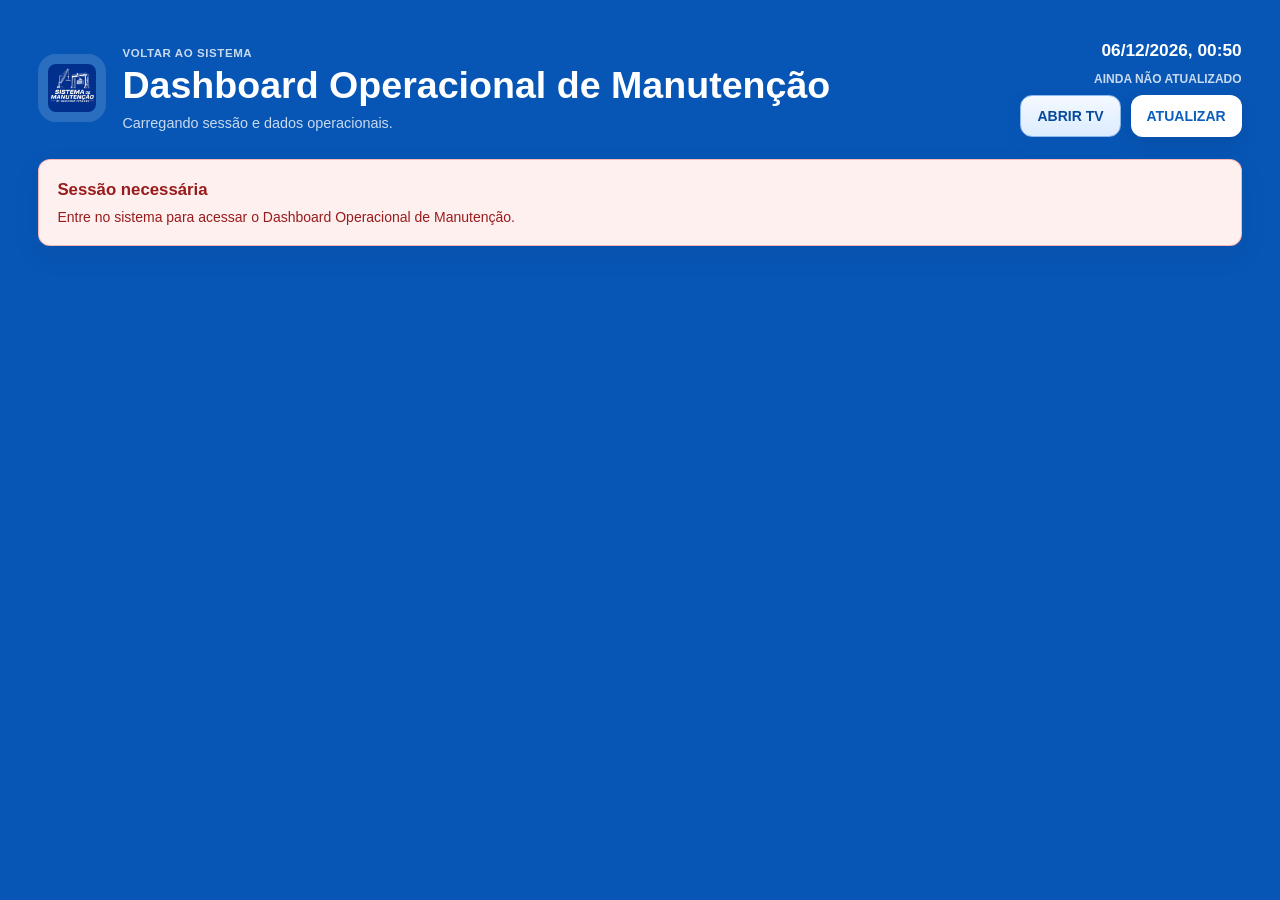
==== commit 03b692a5: "feat: atualiza identidade visual para sis mmp" ====
--- a/web_app/dashboard-manutencao/index.html
+++ b/web_app/dashboard-manutencao/index.html
@@ -14,7 +14,7 @@
     <main class="maintenance-dashboard-shell">
         <header class="dashboard-header">
             <div class="dashboard-brand">
-                <img src="../static/icons/cf-logo-mark.png" alt="Checklist de Frota">
+                <img src="../static/icons/sis-mmp-logo.png" alt="Sistema de Manutenção de Máquinas Pesadas">
                 <div>
                     <a class="dashboard-back-link" href="../">VOLTAR AO SISTEMA</a>
                     <h1>Dashboard Operacional de Manutenção</h1>
